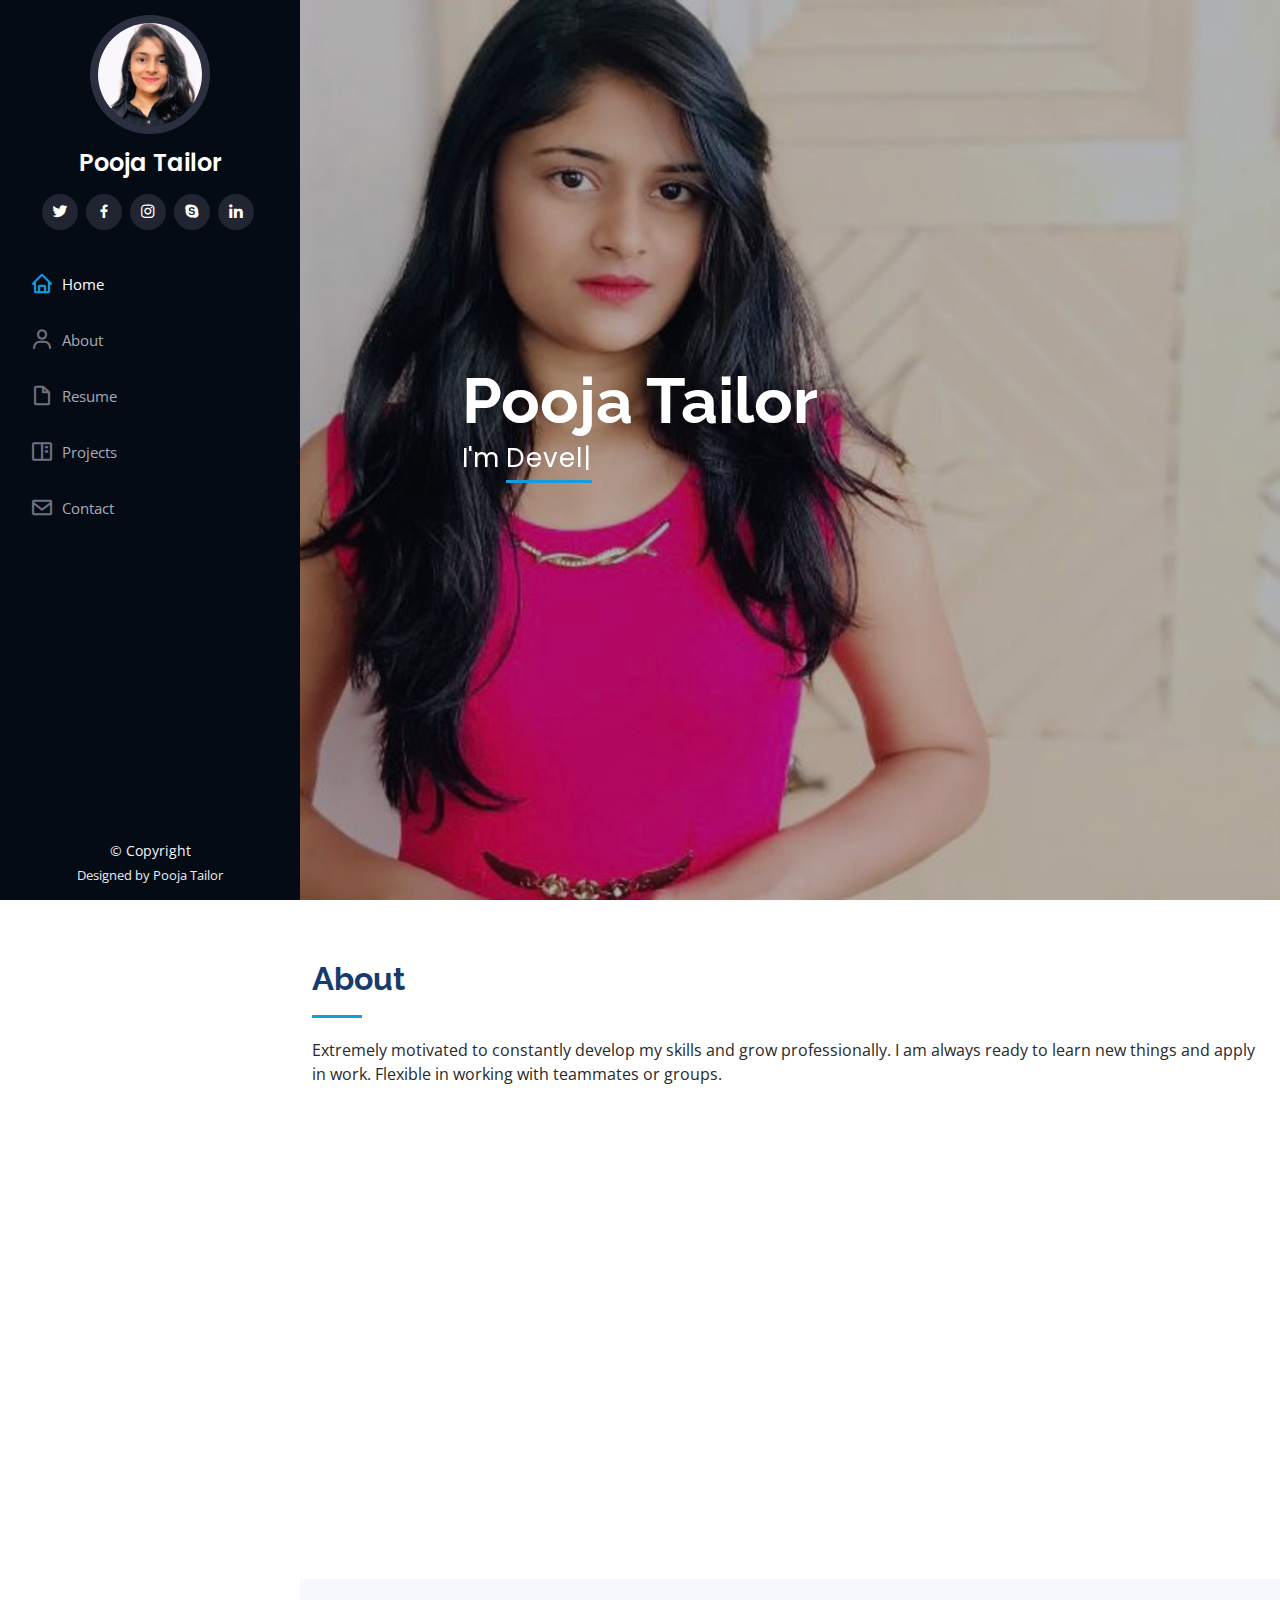
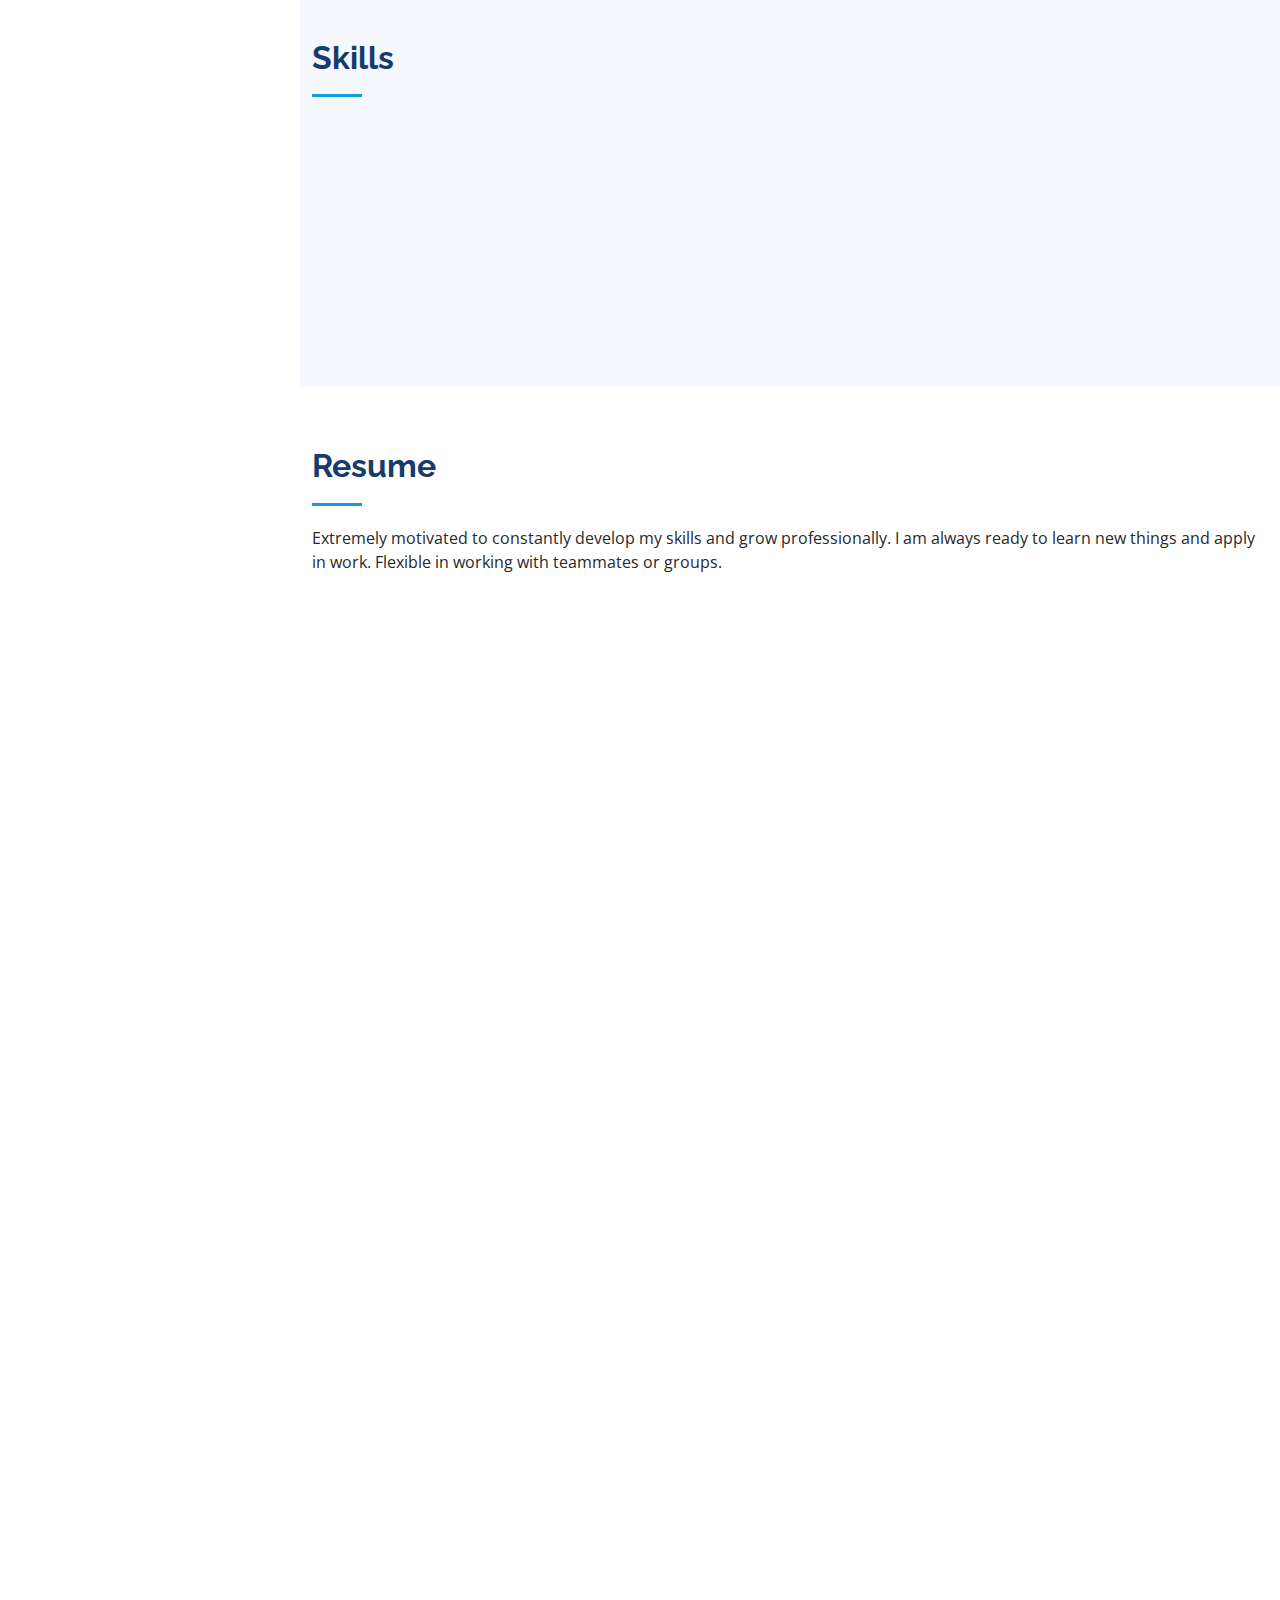
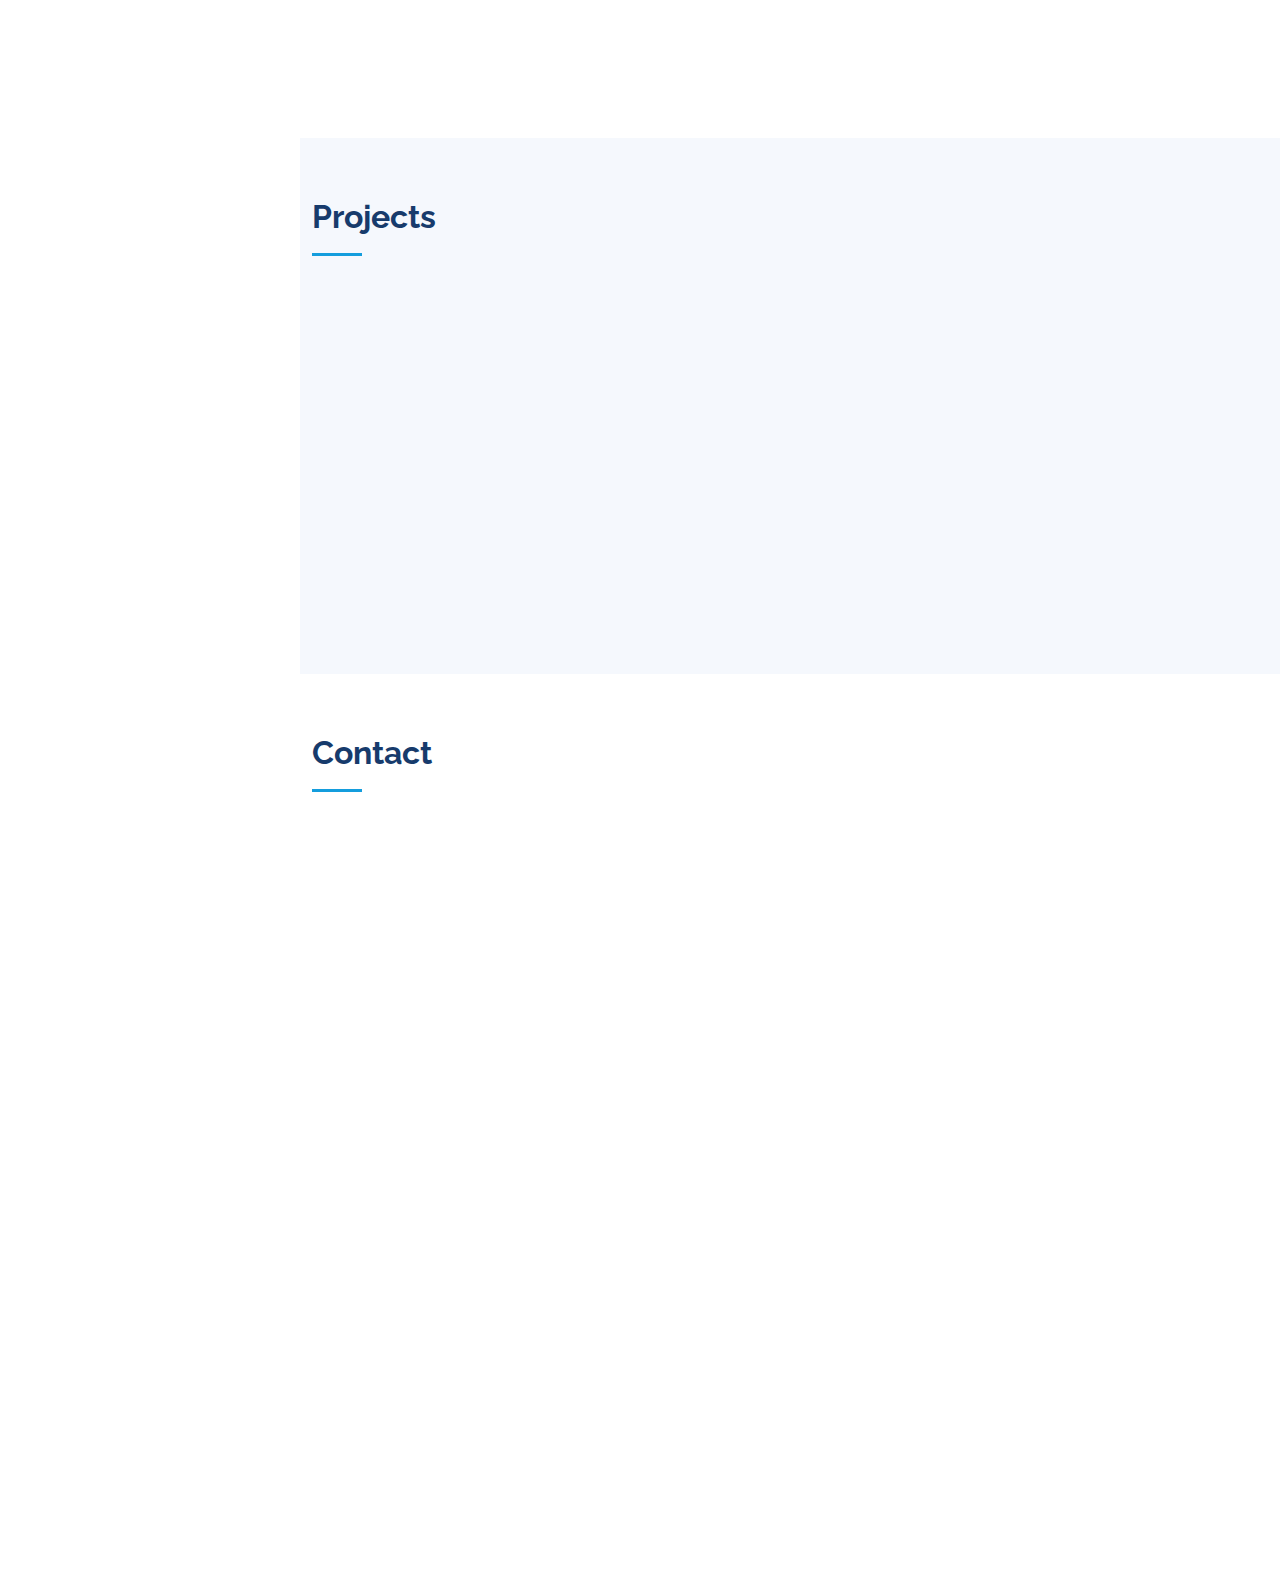
==== index.html @ 12af6002 "portfolio" ====
<!DOCTYPE html>
<html lang="en">

<head>
  <meta charset="utf-8">
  <meta content="width=device-width, initial-scale=1.0" name="viewport">

  <title>Pooja Tailor</title>
  <meta content="" name="description">
  <meta content="" name="keywords">

  <!-- Favicons -->
  
  <link href="assets/img/apple-touch-icon.png" rel="apple-touch-icon">

  <!-- Google Fonts -->
  <link href="https://fonts.googleapis.com/css?family=Open+Sans:300,300i,400,400i,600,600i,700,700i|Raleway:300,300i,400,400i,500,500i,600,600i,700,700i|Poppins:300,300i,400,400i,500,500i,600,600i,700,700i" rel="stylesheet">

  <!-- Vendor CSS Files -->
  <link href="assets/vendor/aos/aos.css" rel="stylesheet">
  <link href="assets/vendor/bootstrap/css/bootstrap.min.css" rel="stylesheet">
  <link href="assets/vendor/bootstrap-icons/bootstrap-icons.css" rel="stylesheet">
  <link href="assets/vendor/boxicons/css/boxicons.min.css" rel="stylesheet">
  <link href="assets/vendor/glightbox/css/glightbox.min.css" rel="stylesheet">
  <link href="assets/vendor/swiper/swiper-bundle.min.css" rel="stylesheet">

  <!-- Template Main CSS File -->
  <link href="assets/css/style.css" rel="stylesheet">

  <!-- =======================================================
  * Template Name: iPortfolio - v3.3.0
  * Template URL: https://bootstrapmade.com/iportfolio-bootstrap-portfolio-websites-template/
  * Author: BootstrapMade.com
  * License: https://bootstrapmade.com/license/
  ======================================================== -->
</head>

<body>

  <!-- ======= Mobile nav toggle button ======= -->
  <i class="bi bi-list mobile-nav-toggle d-xl-none"></i>

  <!-- ======= Header ======= -->
  <header id="header">
    <div class="d-flex flex-column">

      <div class="profile">
        <img src="assets/img/abc.jpeg" alt="" class="img-fluid rounded-circle" height="200">
        <h1 class="text-light"><a href="index.html">Pooja Tailor</a></h1>
        <div class="social-links mt-3 text-center">
          <a href="#" class="twitter"><i class="bx bxl-twitter"></i></a>
          <a href="#" class="facebook"><i class="bx bxl-facebook"></i></a>
          <a href="#" class="instagram"><i class="bx bxl-instagram"></i></a>
          <a href="#" class="google-plus"><i class="bx bxl-skype"></i></a>
          <a href="#" class="linkedin"><i class="bx bxl-linkedin"></i></a>
        </div>
      </div>

      <nav id="navbar" class="nav-menu navbar">
        <ul>
          <li><a href="#hero" class="nav-link scrollto active"><i class="bx bx-home"></i> <span>Home</span></a></li>
          <li><a href="#about" class="nav-link scrollto"><i class="bx bx-user"></i> <span>About</span></a></li>
          <li><a href="#resume" class="nav-link scrollto"><i class="bx bx-file-blank"></i> <span>Resume</span></a></li>
          <li><a href="#portfolio" class="nav-link scrollto"><i class="bx bx-book-content"></i> <span>Projects</span></a></li>
         
          <li><a href="#contact" class="nav-link scrollto"><i class="bx bx-envelope"></i> <span>Contact</span></a></li>
        </ul>
      </nav><!-- .nav-menu -->
    </div>
  </header><!-- End Header -->

  <!-- ======= Hero Section ======= -->
  <section id="hero" class="d-flex flex-column justify-content-center align-items-center">
    <div class="hero-container" data-aos="fade-in">
      <h1>Pooja Tailor</h1>
      <p>I'm <span class="typed" data-typed-items="Developer,Photographer,Dancer"></span></p>
    </div>
  </section><!-- End Hero -->

  <main id="main">

    <!-- ======= About Section ======= -->
    <section id="about" class="about">
      <div class="container">

        <div class="section-title">
          <h2>About</h2>
          <p>Extremely motivated to
            constantly develop my skills and
            grow professionally. I am always
            ready to learn new things and
            apply in work. Flexible in working
            with teammates or groups.</p>
        </div>

        <div class="row">
          <div class="col-lg-4" data-aos="fade-right">
            <img src="assets/img/xyz.jpeg" class="img-fluid" alt="">
          </div>
          <div class="col-lg-8 pt-4 pt-lg-0 content" data-aos="fade-left">
            <h3>Web Designer &amp; Web Developer.</h3>
            
            <div class="row">
              <div class="col-lg-6">
                <ul>
                  <li><i class="bi bi-chevron-right"></i> <strong>Birthday:</strong> <span>25 May 1999</span></li>
                  <li><i class="bi bi-chevron-right"></i> <strong>Website:</strong> <span>www.example.com</span></li>
                  <li><i class="bi bi-chevron-right"></i> <strong>Phone:</strong> <span>+91 82000 67175</span></li>
                  <li><i class="bi bi-chevron-right"></i> <strong>City:</strong> <span>Navsari, Gujarat</span></li>
                </ul>
              </div>
              <div class="col-lg-6">
                <ul>
                  <li><i class="bi bi-chevron-right"></i> <strong>Age:</strong> <span>23</span></li>
                  <li><i class="bi bi-chevron-right"></i> <strong>Degree:</strong> <span>Master Of Computer Application</span></li>
                  <li><i class="bi bi-chevron-right"></i> <strong>Email:</strong> <span>poojatailor25051999@gmail.com</span></li>
                  <li><i class="bi bi-chevron-right"></i> <strong>Freelance:</strong> <span>Available</span></li>
                </ul>
              </div>
            </div>
            <!-- <p>
              Officiis eligendi itaque labore et dolorum mollitia officiis optio vero. Quisquam sunt adipisci omnis et ut. Nulla accusantium dolor incidunt officia tempore. Et eius omnis.
              Cupiditate ut dicta maxime officiis quidem quia. Sed et consectetur qui quia repellendus itaque neque. Aliquid amet quidem ut quaerat cupiditate. Ab et eum qui repellendus omnis culpa magni laudantium dolores.
            </p> -->
          </div>
        </div>

      </div>
    </section><!-- End About Section -->

    

    <!-- ======= Skills Section ======= -->
    <section id="skills" class="skills section-bg">
      <div class="container">

        <div class="section-title">
          <h2>Skills</h2>
          <!-- <p>Magnam dolores commodi suscipit. Necessitatibus eius consequatur ex aliquid fuga eum quidem. Sit sint consectetur velit. Quisquam quos quisquam cupiditate. Et nemo qui impedit suscipit alias ea. Quia fugiat sit in iste officiis commodi quidem hic quas.</p> -->
        </div>

        <div class="row skills-content">

          <div class="col-lg-6" data-aos="fade-up">

            <div class="progress">
              <span class="skill">HTML & CSS<i class="val">95%</i></span>
              <div class="progress-bar-wrap">
                <div class="progress-bar" role="progressbar" aria-valuenow="95" aria-valuemin="0" aria-valuemax="100"></div>
              </div>
            </div>

            <div class="progress">
              <span class="skill">Photoshop <i class="val">80%</i></span>
              <div class="progress-bar-wrap">
                <div class="progress-bar" role="progressbar" aria-valuenow="80" aria-valuemin="0" aria-valuemax="100"></div>
              </div>
            </div>

            <div class="progress">
              <span class="skill">Canva <i class="val">85%</i></span>
              <div class="progress-bar-wrap">
                <div class="progress-bar" role="progressbar" aria-valuenow="85" aria-valuemin="0" aria-valuemax="100"></div>
              </div>
            </div>

          </div>

          <div class="col-lg-6" data-aos="fade-up" data-aos-delay="100">

            <div class="progress">
              <span class="skill">PHP <i class="val">90%</i></span>
              <div class="progress-bar-wrap">
                <div class="progress-bar" role="progressbar" aria-valuenow="90" aria-valuemin="0" aria-valuemax="100"></div>
              </div>
            </div>

            <div class="progress">
              <span class="skill">Android <i class="val">60%</i></span>
              <div class="progress-bar-wrap">
                <div class="progress-bar" role="progressbar" aria-valuenow="60" aria-valuemin="0" aria-valuemax="100"></div>
              </div>
            </div>

            <div class="progress">
              <span class="skill">.Net <i class="val">55%</i></span>
              <div class="progress-bar-wrap">
                <div class="progress-bar" role="progressbar" aria-valuenow="55" aria-valuemin="0" aria-valuemax="100"></div>
              </div>
            </div>

          </div>

        </div>

      </div>
    </section><!-- End Skills Section -->

    <!-- ======= Resume Section ======= -->
    <section id="resume" class="resume">
      <div class="container">

        <div class="section-title">
          <h2>Resume</h2>
          <p>Extremely motivated to
            constantly develop my skills and
            grow professionally. I am always
            ready to learn new things and
            apply in work. Flexible in working
            with teammates or groups.</p>
        </div>

        <div class="row">
          <div class="col-lg-6" data-aos="fade-up">
            <h3 class="resume-title">Sumary</h3>
            <div class="resume-item pb-0">
              <h4>Pooja Tailor</h4>
              <p><em>Innovative and deadline-driven Project Devloper / Project Manager with experience of 2 projects that include designing and developing wesites/webapplications</em></p>
              <ul>
                <li>Navsari, Gujarat</li>
                <li>+91 82000 67175</li>
                <li>poojatailor25051999@gmail.com</li>
              </ul>
            </div>

            <h3 class="resume-title">Education</h3>
            <div class="resume-item">
              <h4>MASTER OF COMPUTER APPLICATION</h4>
              <h5>2020 - present</h5>
              <p><em>Parul University, Vadodara, Gujarat</em></p>
              <p>Working on <b>Smart Artifical Intelligence</b> project developing using Python and ML</p>
              <p>Doing research on <b>Network of Traffic Management in Cloud Computing</b></p>
              <p>CGPA : 9.12 / 10.00 (1st Year)</p>

            </div>
            <div class="resume-item">
              <h4>BACHELOR OF COMPUTER APPLICATION</h4>
              <h5>2016 - 2019</h5>
              <p><em>Veer Narmad South Gujarat University</em></p>
              <p>Quia nobis sequi est occaecati aut. Repudiandae et iusto quae reiciendis et quis Eius vel ratione eius unde vitae rerum voluptates asperiores voluptatem Earum molestiae consequatur neque etlon sader mart dila</p>
              <p>CGPA : 7.12 / 10.00</p>
            </div>
            <div class="resume-item">
              <h4>HSC</h4>
              <h5>2015-2016</h5>
              <p><em>Navsari High School</em></p>
              <!-- <p>Quia nobis sequi est occaecati aut. Repudiandae et iusto quae reiciendis et quis Eius vel ratione eius unde vitae rerum voluptates asperiores voluptatem Earum molestiae consequatur neque etlon sader mart dila</p> -->
              <p>Percentage : 72%</p>
            </div>
          </div>
          <!-- <div class="col-lg-6" data-aos="fade-up" data-aos-delay="100">
            <h3 class="resume-title">Professional Experience</h3>
            <div class="resume-item">
              <h4>Senior graphic design specialist</h4>
              <h5>2019 - Present</h5>
              <p><em>Experion, New York, NY </em></p>
              <ul>
                <li>Lead in the design, development, and implementation of the graphic, layout, and production communication materials</li>
                <li>Delegate tasks to the 7 members of the design team and provide counsel on all aspects of the project. </li>
                <li>Supervise the assessment of all graphic materials in order to ensure quality and accuracy of the design</li>
                <li>Oversee the efficient use of production project budgets ranging from $2,000 - $25,000</li>
              </ul>
            </div>
            <div class="resume-item">
              <h4>Graphic design specialist</h4>
              <h5>2017 - 2018</h5>
              <p><em>Stepping Stone Advertising, New York, NY</em></p>
              <ul>
                <li>Developed numerous marketing programs (logos, brochures,infographics, presentations, and advertisements).</li>
                <li>Managed up to 5 projects or tasks at a given time while under pressure</li>
                <li>Recommended and consulted with clients on the most appropriate graphic design</li>
                <li>Created 4+ design presentations and proposals a month for clients and account managers</li>
              </ul>
            </div>
          </div>
        </div> -->

      </div>
    </section><!-- End Resume Section -->

    <!-- ======= Portfolio Section ======= -->
    <section id="portfolio" class="portfolio section-bg">
      <div class="container">

        <div class="section-title">
          <h2>Projects</h2>
          <p></p>
        </div>

        <div class="row" data-aos="fade-up">
          <div class="col-lg-12 d-flex justify-content-center">
            <ul id="portfolio-flters">
              <li data-filter="*" class="filter-active">All</li>
              <li data-filter=".filter-card">Web-Design</li>
              <li data-filter=".filter-web">Web</li>
            </ul>
          </div>
        </div>

        <div class="row portfolio-container" data-aos="fade-up" data-aos-delay="100">

          <div class="col-lg-4 col-md-6 portfolio-item filter-web">
            <div class="portfolio-wrap">
              <img src="assets/img/marraige.jpg"  class="img-fluid" alt="">
              <div class="portfolio-links">
                <a href="assets/img/marraige.jpg" data-gallery="portfolioGallery" class="portfolio-lightbox" title="Online Wedding Planning"><i class="bx bx-plus"></i></a>
                <a href="portfolio-details-owp.html" title="More Details"><i class="bx bx-link"></i></a>
              </div>
            </div>
          </div>

          <div class="col-lg-4 col-md-6 portfolio-item filter-web">
            <div class="portfolio-wrap">
              <img src="assets/img/gym.jpg" class="img-fluid" alt="">
              <div class="portfolio-links">
                <a href="assets/img/gym.jpg" data-gallery="portfolioGallery" class="portfolio-lightbox" title="Online Gym Services"><i class="bx bx-plus"></i></a>
                <a href="portfolio-details-ogs.html" title="More Details"><i class="bx bx-link"></i></a>
              </div>
            </div>
          </div>

          <div class="col-lg-4 col-md-6 portfolio-item filter-card">
            <div class="portfolio-wrap">
              <img src="assets/img/christmas.jpg" class="img-fluid" alt="">
              <div class="portfolio-links">
                <a href="assets/img/christmas.jpg" data-gallery="portfolioGallery" class="portfolio-lightbox" title="Christmas Gift Shop"><i class="bx bx-plus"></i></a>
                <a href="portfolio-details-cg.html" title="More Details"><i class="bx bx-link"></i></a>
              </div>
            </div>
          </div>

          

        </div>

      </div>
    </section><!-- End Portfolio Section -->


    <!-- ======= Contact Section ======= -->
    <section id="contact" class="contact">
      <div class="container">

        <div class="section-title">
          <h2>Contact</h2>
          <!-- <p>Magnam dolores commodi suscipit. Necessitatibus eius consequatur ex aliquid fuga eum quidem. Sit sint consectetur velit. Quisquam quos quisquam cupiditate. Et nemo qui impedit suscipit alias ea. Quia fugiat sit in iste officiis commodi quidem hic quas.</p> -->
        </div>

        <div class="row" data-aos="fade-in">

          <div class="col-lg-5 d-flex align-items-stretch">
            <div class="info">
              <div class="address">
                <i class="bi bi-geo-alt"></i>
                <h4>Location:</h4>
                <p>Navsari,Gujarat</p>
              </div>

              <div class="email">
                <i class="bi bi-envelope"></i>
                <h4>Email:</h4>
                <p>poojatailor25051999@gmail.com</p>
              </div>

              <div class="phone">
                <i class="bi bi-phone"></i>
                <h4>Call:</h4>
                <p>+91 82000 67175</p>
              </div>
              <div class="mapouter"><div class="gmap_canvas"><iframe class="gmap_iframe" width="100%" frameborder="0" scrolling="no" marginheight="0" marginwidth="0" src="https://maps.google.com/maps?width=290&amp;height=290&amp;hl=en&amp;q=Navsari&amp;t=k&amp;z=13&amp;ie=UTF8&amp;iwloc=B&amp;output=embed"></iframe><a href="https://www.fridaynightfunkin.net/">FNF Download</a></div><style>.mapouter{position:relative;text-align:right;width:100%;height:290px;}.gmap_canvas {overflow:hidden;background:none!important;width:100%;height:290px;}.gmap_iframe {height:290px!important;}</style></div>
              <!-- <iframe src="https://www.google.com/maps/embed?pb=!1m14!1m8!1m3!1d12097.433213460943!2d-74.0062269!3d40.7101282!3m2!1i1024!2i768!4f13.1!3m3!1m2!1s0x0%3A0xb89d1fe6bc499443!2sDowntown+Conference+Center!5e0!3m2!1smk!2sbg!4v1539943755621" frameborder="0" style="border:0; width: 100%; height: 290px;" allowfullscreen></iframe> -->
            </div>

          </div>

          <div class="col-lg-7 mt-5 mt-lg-0 d-flex align-items-stretch">
            <form action="forms/contact.php" method="post" role="form" class="php-email-form">
              <div class="row">
                <div class="form-group col-md-6">
                  <label for="name">Your Name</label>
                  <input type="text" disabled name="name" class="form-control" id="name" required>
                </div>
                <div class="form-group col-md-6">
                  <label for="name">Your Email</label>
                  <input type="email" disabled class="form-control" name="email" id="email" required>
                </div>
              </div>
              <div class="form-group">
                <label for="name">Subject</label>
                <input type="text" disabled class="form-control" name="subject" id="subject" required>
              </div>
              <div class="form-group">
                <label for="name">Message</label>
                <textarea class="form-control" disabled name="message" rows="10" required></textarea>
              </div>
              <div class="my-3">
                <div class="loading">Loading</div>
                <div class="error-message"></div>
                <div class="sent-message">Your message has been sent. Thank you!</div>
              </div>
              <div class="text-center"><button  disabled type="submit">Send Message</button></div>
            </form>
          </div>

        </div>

      </div>
    </section><!-- End Contact Section -->

  </main><!-- End #main -->

  <!-- ======= Footer ======= -->
  <footer id="footer">
    <div class="container">
      <div class="copyright">
        &copy; Copyright <strong><span></span></strong>
      </div>
      <div class="credits">
        <!-- All the links in the footer should remain intact. -->
        <!-- You can delete the links only if you purchased the pro version. -->
        <!-- Licensing information: https://bootstrapmade.com/license/ -->
        <!-- Purchase the pro version with working PHP/AJAX contact form: https://bootstrapmade.com/iportfolio-bootstrap-portfolio-websites-template/ -->
        Designed by Pooja Tailor
      </div>
    </div>
  </footer><!-- End  Footer -->

  <a href="#" class="back-to-top d-flex align-items-center justify-content-center"><i class="bi bi-arrow-up-short"></i></a>

  <!-- Vendor JS Files -->
  <script src="assets/vendor/aos/aos.js"></script>
  <script src="assets/vendor/bootstrap/js/bootstrap.bundle.min.js"></script>
  <script src="assets/vendor/glightbox/js/glightbox.min.js"></script>
  <script src="assets/vendor/isotope-layout/isotope.pkgd.min.js"></script>
  <script src="assets/vendor/php-email-form/validate.js"></script>
  <script src="assets/vendor/purecounter/purecounter.js"></script>
  <script src="assets/vendor/swiper/swiper-bundle.min.js"></script>
  <script src="assets/vendor/typed.js/typed.min.js"></script>
  <script src="assets/vendor/waypoints/noframework.waypoints.js"></script>

  <!-- Template Main JS File -->
  <script src="assets/js/main.js"></script>

</body>

</html>
---- assets/css/style.css ----
/**
* Template Name: iPortfolio - v3.3.0
* Template URL: https://bootstrapmade.com/iportfolio-bootstrap-portfolio-websites-template/
* Author: BootstrapMade.com
* License: https://bootstrapmade.com/license/
*/

/*--------------------------------------------------------------
# General
--------------------------------------------------------------*/
body {
  font-family: "Open Sans", sans-serif;
  color: #272829;
}

a {
  color: #149ddd;
  text-decoration: none;
}

a:hover {
  color: #37b3ed;
  text-decoration: none;
}

h1, h2, h3, h4, h5, h6 {
  font-family: "Raleway", sans-serif;
}

/*--------------------------------------------------------------
# Back to top button
--------------------------------------------------------------*/
.back-to-top {
  position: fixed;
  visibility: hidden;
  opacity: 0;
  right: 15px;
  bottom: 15px;
  z-index: 996;
  background: #149ddd;
  width: 40px;
  height: 40px;
  border-radius: 50px;
  transition: all 0.4s;
}

.back-to-top i {
  font-size: 28px;
  color: #fff;
  line-height: 0;
}

.back-to-top:hover {
  background: #2eafec;
  color: #fff;
}

.back-to-top.active {
  visibility: visible;
  opacity: 1;
}

/*--------------------------------------------------------------
# Header
--------------------------------------------------------------*/
#header {
  position: fixed;
  top: 0;
  left: 0;
  bottom: 0;
  width: 300px;
  transition: all ease-in-out 0.5s;
  z-index: 9997;
  transition: all 0.5s;
  padding: 0 15px;
  background: #040b14;
  overflow-y: auto;
}

#header .profile img {
  margin: 15px auto;
  display: block;
  width: 120px;
  border: 8px solid #2c2f3f;
}

#header .profile h1 {
  font-size: 24px;
  margin: 0;
  padding: 0;
  font-weight: 600;
  -moz-text-align-last: center;
  text-align-last: center;
  font-family: "Poppins", sans-serif;
}

#header .profile h1 a, #header .profile h1 a:hover {
  color: #fff;
  text-decoration: none;
}

#header .profile .social-links a {
  font-size: 18px;
  display: inline-block;
  background: #212431;
  color: #fff;
  line-height: 1;
  padding: 8px 0;
  margin-right: 4px;
  border-radius: 50%;
  text-align: center;
  width: 36px;
  height: 36px;
  transition: 0.3s;
}

#header .profile .social-links a:hover {
  background: #149ddd;
  color: #fff;
  text-decoration: none;
}

#main {
  margin-left: 300px;
}

@media (max-width: 1199px) {
  #header {
    left: -300px;
  }
  #main {
    margin-left: 0;
  }
}

/*--------------------------------------------------------------
# Navigation Menu
--------------------------------------------------------------*/
/* Desktop Navigation */
.nav-menu {
  padding: 30px 0 0 0;
}

.nav-menu * {
  margin: 0;
  padding: 0;
  list-style: none;
}

.nav-menu > ul > li {
  position: relative;
  white-space: nowrap;
}

.nav-menu a, .nav-menu a:focus {
  display: flex;
  align-items: center;
  color: #a8a9b4;
  padding: 12px 15px;
  margin-bottom: 8px;
  transition: 0.3s;
  font-size: 15px;
}

.nav-menu a i, .nav-menu a:focus i {
  font-size: 24px;
  padding-right: 8px;
  color: #6f7180;
}

.nav-menu a:hover, .nav-menu .active, .nav-menu .active:focus, .nav-menu li:hover > a {
  text-decoration: none;
  color: #fff;
}

.nav-menu a:hover i, .nav-menu .active i, .nav-menu .active:focus i, .nav-menu li:hover > a i {
  color: #149ddd;
}

/* Mobile Navigation */
.mobile-nav-toggle {
  position: fixed;
  right: 15px;
  top: 15px;
  z-index: 9998;
  border: 0;
  font-size: 24px;
  transition: all 0.4s;
  outline: none !important;
  background-color: #149ddd;
  color: #fff;
  width: 40px;
  height: 40px;
  display: inline-flex;
  align-items: center;
  justify-content: center;
  line-height: 0;
  border-radius: 50px;
  cursor: pointer;
}

.mobile-nav-active {
  overflow: hidden;
}

.mobile-nav-active #header {
  left: 0;
}

/*--------------------------------------------------------------
# Hero Section
--------------------------------------------------------------*/
#hero {
  width: 100%;
  height: 100vh;
  background: url("../img/back.jpg") top center;
  background-size: cover;
}

#hero:before {
  content: "";
  background: rgba(5, 13, 24, 0.3);
  position: absolute;
  bottom: 0;
  top: 0;
  left: 0;
  right: 0;
  z-index: 1;
}

#hero .hero-container {
  position: relative;
  z-index: 2;
  min-width: 300px;
}

#hero h1 {
  margin: 0 0 10px 0;
  font-size: 64px;
  font-weight: 700;
  line-height: 56px;
  color: #fff;
}

#hero p {
  color: #fff;
  margin-bottom: 50px;
  font-size: 26px;
  font-family: "Poppins", sans-serif;
}

#hero p span {
  color: #fff;
  padding-bottom: 4px;
  letter-spacing: 1px;
  border-bottom: 3px solid #149ddd;
}

@media (min-width: 1024px) {
  #hero {
    background-attachment: fixed;
  }
}

@media (max-width: 768px) {
  #hero h1 {
    font-size: 28px;
    line-height: 36px;
  }
  #hero h2 {
    font-size: 18px;
    line-height: 24px;
    margin-bottom: 30px;
  }
}

/*--------------------------------------------------------------
# Sections General
--------------------------------------------------------------*/
section {
  padding: 60px 0;
  overflow: hidden;
}

.section-bg {
  background: #f5f8fd;
}

.section-title {
  padding-bottom: 30px;
}

.section-title h2 {
  font-size: 32px;
  font-weight: bold;
  margin-bottom: 20px;
  padding-bottom: 20px;
  position: relative;
  color: #173b6c;
}

.section-title h2::after {
  content: '';
  position: absolute;
  display: block;
  width: 50px;
  height: 3px;
  background: #149ddd;
  bottom: 0;
  left: 0;
}

.section-title p {
  margin-bottom: 0;
}

/*--------------------------------------------------------------
# About
--------------------------------------------------------------*/
.about .content h3 {
  font-weight: 700;
  font-size: 26px;
  color: #173b6c;
}

.about .content ul {
  list-style: none;
  padding: 0;
}

.about .content ul li {
  margin-bottom: 20px;
  display: flex;
  align-items: center;
}

.about .content ul strong {
  margin-right: 10px;
}

.about .content ul i {
  font-size: 16px;
  margin-right: 5px;
  color: #149ddd;
  line-height: 0;
}

.about .content p:last-child {
  margin-bottom: 0;
}

/*--------------------------------------------------------------
# Facts
--------------------------------------------------------------*/
.facts {
  padding-bottom: 30px;
}

.facts .count-box {
  padding: 30px;
  width: 100%;
}

.facts .count-box i {
  display: block;
  font-size: 44px;
  color: #149ddd;
  float: left;
  line-height: 0;
}

.facts .count-box span {
  font-size: 48px;
  line-height: 40px;
  display: block;
  font-weight: 700;
  color: #050d18;
  margin-left: 60px;
}

.facts .count-box p {
  padding: 15px 0 0 0;
  margin: 0 0 0 60px;
  font-family: "Raleway", sans-serif;
  font-size: 14px;
  color: #122f57;
}

.facts .count-box a {
  font-weight: 600;
  display: block;
  margin-top: 20px;
  color: #122f57;
  font-size: 15px;
  font-family: "Poppins", sans-serif;
  transition: ease-in-out 0.3s;
}

.facts .count-box a:hover {
  color: #1f5297;
}

/*--------------------------------------------------------------
# Akills
--------------------------------------------------------------*/
.skills .progress {
  height: 60px;
  display: block;
  background: none;
  border-radius: 0;
}

.skills .progress .skill {
  padding: 0;
  margin: 0 0 6px 0;
  text-transform: uppercase;
  display: block;
  font-weight: 600;
  font-family: "Poppins", sans-serif;
  color: #050d18;
}

.skills .progress .skill .val {
  float: right;
  font-style: normal;
}

.skills .progress-bar-wrap {
  background: #dce8f8;
  height: 10px;
}

.skills .progress-bar {
  width: 1px;
  height: 10px;
  transition: .9s;
  background-color: #149ddd;
}

/*--------------------------------------------------------------
# Resume
--------------------------------------------------------------*/
.resume .resume-title {
  font-size: 26px;
  font-weight: 700;
  margin-top: 20px;
  margin-bottom: 20px;
  color: #050d18;
}

.resume .resume-item {
  padding: 0 0 20px 20px;
  margin-top: -2px;
  border-left: 2px solid #1f5297;
  position: relative;
}

.resume .resume-item h4 {
  line-height: 18px;
  font-size: 18px;
  font-weight: 600;
  text-transform: uppercase;
  font-family: "Poppins", sans-serif;
  color: #050d18;
  margin-bottom: 10px;
}

.resume .resume-item h5 {
  font-size: 16px;
  background: #e4edf9;
  padding: 5px 15px;
  display: inline-block;
  font-weight: 600;
  margin-bottom: 10px;
}

.resume .resume-item ul {
  padding-left: 20px;
}

.resume .resume-item ul li {
  padding-bottom: 10px;
}

.resume .resume-item:last-child {
  padding-bottom: 0;
}

.resume .resume-item::before {
  content: "";
  position: absolute;
  width: 16px;
  height: 16px;
  border-radius: 50px;
  left: -9px;
  top: 0;
  background: #fff;
  border: 2px solid #1f5297;
}

/*--------------------------------------------------------------
# Portfolio
--------------------------------------------------------------*/
.portfolio .portfolio-item {
  margin-bottom: 30px;
}

.portfolio #portfolio-flters {
  padding: 0;
  margin: 0 auto 35px auto;
  list-style: none;
  text-align: center;
  background: #fff;
  border-radius: 50px;
  padding: 2px 15px;
}

.portfolio #portfolio-flters li {
  cursor: pointer;
  display: inline-block;
  padding: 10px 15px 8px 15px;
  font-size: 14px;
  font-weight: 600;
  line-height: 1;
  text-transform: uppercase;
  color: #272829;
  margin-bottom: 5px;
  transition: all 0.3s ease-in-out;
}

.portfolio #portfolio-flters li:hover, .portfolio #portfolio-flters li.filter-active {
  color: #149ddd;
}

.portfolio #portfolio-flters li:last-child {
  margin-right: 0;
}

.portfolio .portfolio-wrap {
  transition: 0.3s;
  position: relative;
  overflow: hidden;
  z-index: 1;
}

.portfolio .portfolio-wrap::before {
  content: "";
  background: rgba(255, 255, 255, 0.5);
  position: absolute;
  left: 0;
  right: 0;
  top: 0;
  bottom: 0;
  transition: all ease-in-out 0.3s;
  z-index: 2;
  opacity: 0;
}

.portfolio .portfolio-wrap .portfolio-links {
  opacity: 1;
  left: 0;
  right: 0;
  bottom: -60px;
  z-index: 3;
  position: absolute;
  transition: all ease-in-out 0.3s;
  display: flex;
  justify-content: center;
}

.portfolio .portfolio-wrap .portfolio-links a {
  color: #fff;
  font-size: 28px;
  text-align: center;
  background: rgba(20, 157, 221, 0.75);
  transition: 0.3s;
  width: 50%;
}

.portfolio .portfolio-wrap .portfolio-links a:hover {
  background: rgba(20, 157, 221, 0.95);
}

.portfolio .portfolio-wrap .portfolio-links a + a {
  border-left: 1px solid #37b3ed;
}

.portfolio .portfolio-wrap:hover::before {
  top: 0;
  left: 0;
  right: 0;
  bottom: 0;
  opacity: 1;
}

.portfolio .portfolio-wrap:hover .portfolio-links {
  opacity: 1;
  bottom: 0;
}

/*--------------------------------------------------------------
# Portfolio Details
--------------------------------------------------------------*/
.portfolio-details {
  padding-top: 40px;
}

.portfolio-details .portfolio-details-slider img {
  width: 100%;
}

.portfolio-details .portfolio-details-slider .swiper-pagination {
  margin-top: 20px;
  position: relative;
}

.portfolio-details .portfolio-details-slider .swiper-pagination .swiper-pagination-bullet {
  width: 12px;
  height: 12px;
  background-color: #fff;
  opacity: 1;
  border: 1px solid #149ddd;
}

.portfolio-details .portfolio-details-slider .swiper-pagination .swiper-pagination-bullet-active {
  background-color: #149ddd;
}

.portfolio-details .portfolio-info {
  padding: 30px;
  box-shadow: 0px 0 30px rgba(5, 13, 24, 0.08);
}

.portfolio-details .portfolio-info h3 {
  font-size: 22px;
  font-weight: 700;
  margin-bottom: 20px;
  padding-bottom: 20px;
  border-bottom: 1px solid #eee;
}

.portfolio-details .portfolio-info ul {
  list-style: none;
  padding: 0;
  font-size: 15px;
}

.portfolio-details .portfolio-info ul li + li {
  margin-top: 10px;
}

.portfolio-details .portfolio-description {
  padding-top: 30px;
}

.portfolio-details .portfolio-description h2 {
  font-size: 26px;
  font-weight: 700;
  margin-bottom: 20px;
}

.portfolio-details .portfolio-description p {
  padding: 0;
}

/*--------------------------------------------------------------
# Services
--------------------------------------------------------------*/
.services .icon-box {
  margin-bottom: 20px;
}

.services .icon {
  float: left;
  display: flex;
  align-items: center;
  justify-content: center;
  width: 54px;
  height: 54px;
  background: #149ddd;
  border-radius: 50%;
  transition: 0.5s;
  border: 1px solid #149ddd;
}

.services .icon i {
  color: #fff;
  font-size: 24px;
  line-height: 0;
}

.services .icon-box:hover .icon {
  background: #fff;
}

.services .icon-box:hover .icon i {
  color: #149ddd;
}

.services .title {
  margin-left: 80px;
  font-weight: 700;
  margin-bottom: 15px;
  font-size: 18px;
}

.services .title a {
  color: #343a40;
}

.services .title a:hover {
  color: #149ddd;
}

.services .description {
  margin-left: 80px;
  line-height: 24px;
  font-size: 14px;
}

/*--------------------------------------------------------------
# Testimonials
--------------------------------------------------------------*/
.testimonials .testimonial-item {
  box-sizing: content-box;
  text-align: center;
  min-height: 320px;
}

.testimonials .testimonial-item .testimonial-img {
  width: 90px;
  border-radius: 50%;
  margin: 0 auto;
}

.testimonials .testimonial-item h3 {
  font-size: 18px;
  font-weight: bold;
  margin: 10px 0 5px 0;
  color: #111;
}

.testimonials .testimonial-item h4 {
  font-size: 14px;
  color: #999;
  margin: 0;
}

.testimonials .testimonial-item .quote-icon-left, .testimonials .testimonial-item .quote-icon-right {
  color: #c3e8fa;
  font-size: 26px;
}

.testimonials .testimonial-item .quote-icon-left {
  display: inline-block;
  left: -5px;
  position: relative;
}

.testimonials .testimonial-item .quote-icon-right {
  display: inline-block;
  right: -5px;
  position: relative;
  top: 10px;
}

.testimonials .testimonial-item p {
  font-style: italic;
  margin: 0 15px 15px 15px;
  padding: 20px;
  background: #fff;
  position: relative;
  margin-bottom: 35px;
  border-radius: 6px;
  box-shadow: 0px 2px 15px rgba(0, 0, 0, 0.1);
}

.testimonials .testimonial-item p::after {
  content: "";
  width: 0;
  height: 0;
  border-top: 20px solid #fff;
  border-right: 20px solid transparent;
  border-left: 20px solid transparent;
  position: absolute;
  bottom: -20px;
  left: calc(50% - 20px);
}

.testimonials .swiper-pagination {
  margin-top: 20px;
  position: relative;
}

.testimonials .swiper-pagination .swiper-pagination-bullet {
  width: 12px;
  height: 12px;
  background-color: #fff;
  opacity: 1;
  border: 1px solid #149ddd;
}

.testimonials .swiper-pagination .swiper-pagination-bullet-active {
  background-color: #149ddd;
}

/*--------------------------------------------------------------
# Contact
--------------------------------------------------------------*/
.contact {
  padding-bottom: 130px;
}

.contact .info {
  padding: 30px;
  background: #fff;
  width: 100%;
  box-shadow: 0 0 24px 0 rgba(0, 0, 0, 0.12);
}

.contact .info i {
  font-size: 20px;
  color: #149ddd;
  float: left;
  width: 44px;
  height: 44px;
  background: #dff3fc;
  display: flex;
  justify-content: center;
  align-items: center;
  border-radius: 50px;
  transition: all 0.3s ease-in-out;
}

.contact .info h4 {
  padding: 0 0 0 60px;
  font-size: 22px;
  font-weight: 600;
  margin-bottom: 5px;
  color: #050d18;
}

.contact .info p {
  padding: 0 0 10px 60px;
  margin-bottom: 20px;
  font-size: 14px;
  color: #173b6c;
}

.contact .info .email p {
  padding-top: 5px;
}

.contact .info .social-links {
  padding-left: 60px;
}

.contact .info .social-links a {
  font-size: 18px;
  display: inline-block;
  background: #333;
  color: #fff;
  line-height: 1;
  padding: 8px 0;
  border-radius: 50%;
  text-align: center;
  width: 36px;
  height: 36px;
  transition: 0.3s;
  margin-right: 10px;
}

.contact .info .social-links a:hover {
  background: #149ddd;
  color: #fff;
}

.contact .info .email:hover i, .contact .info .address:hover i, .contact .info .phone:hover i {
  background: #149ddd;
  color: #fff;
}

.contact .php-email-form {
  width: 100%;
  padding: 30px;
  background: #fff;
  box-shadow: 0 0 24px 0 rgba(0, 0, 0, 0.12);
}

.contact .php-email-form .form-group {
  padding-bottom: 8px;
}

.contact .php-email-form .validate {
  display: none;
  color: red;
  margin: 0 0 15px 0;
  font-weight: 400;
  font-size: 13px;
}

.contact .php-email-form .error-message {
  display: none;
  color: #fff;
  background: #ed3c0d;
  text-align: left;
  padding: 15px;
  font-weight: 600;
}

.contact .php-email-form .error-message br + br {
  margin-top: 25px;
}

.contact .php-email-form .sent-message {
  display: none;
  color: #fff;
  background: #18d26e;
  text-align: center;
  padding: 15px;
  font-weight: 600;
}

.contact .php-email-form .loading {
  display: none;
  background: #fff;
  text-align: center;
  padding: 15px;
}

.contact .php-email-form .loading:before {
  content: "";
  display: inline-block;
  border-radius: 50%;
  width: 24px;
  height: 24px;
  margin: 0 10px -6px 0;
  border: 3px solid #18d26e;
  border-top-color: #eee;
  -webkit-animation: animate-loading 1s linear infinite;
  animation: animate-loading 1s linear infinite;
}

.contact .php-email-form .form-group {
  margin-bottom: 15px;
}

.contact .php-email-form label {
  padding-bottom: 8px;
}

.contact .php-email-form input, .contact .php-email-form textarea {
  border-radius: 0;
  box-shadow: none;
  font-size: 14px;
}

.contact .php-email-form input {
  height: 44px;
}

.contact .php-email-form textarea {
  padding: 10px 15px;
}

.contact .php-email-form button[type="submit"] {
  background: #149ddd;
  border: 0;
  padding: 10px 24px;
  color: #fff;
  transition: 0.4s;
  border-radius: 4px;
}

.contact .php-email-form button[type="submit"]:hover {
  background: #37b3ed;
}

@-webkit-keyframes animate-loading {
  0% {
    transform: rotate(0deg);
  }
  100% {
    transform: rotate(360deg);
  }
}

@keyframes animate-loading {
  0% {
    transform: rotate(0deg);
  }
  100% {
    transform: rotate(360deg);
  }
}

/*--------------------------------------------------------------
# Breadcrumbs
--------------------------------------------------------------*/
.breadcrumbs {
  padding: 20px 0;
  background: #f9f9f9;
}

.breadcrumbs h2 {
  font-size: 26px;
  font-weight: 300;
}

.breadcrumbs ol {
  display: flex;
  flex-wrap: wrap;
  list-style: none;
  padding: 0;
  margin: 0;
  font-size: 15px;
}

.breadcrumbs ol li + li {
  padding-left: 10px;
}

.breadcrumbs ol li + li::before {
  display: inline-block;
  padding-right: 10px;
  color: #0e2442;
  content: "/";
}

@media (max-width: 768px) {
  .breadcrumbs .d-flex {
    display: block !important;
  }
  .breadcrumbs ol {
    display: block;
  }
  .breadcrumbs ol li {
    display: inline-block;
  }
}

/*--------------------------------------------------------------
# Footer
--------------------------------------------------------------*/
#footer {
  padding: 15px;
  color: #f4f6fd;
  font-size: 14px;
  position: fixed;
  left: 0;
  bottom: 0;
  width: 300px;
  z-index: 9999;
  background: #040b14;
}

#footer .copyright {
  text-align: center;
}

#footer .credits {
  padding-top: 5px;
  text-align: center;
  font-size: 13px;
  color: #eaebf0;
}

@media (max-width: 1199px) {
  #footer {
    position: static;
    width: auto;
    padding-right: 20px 15px;
  }
}
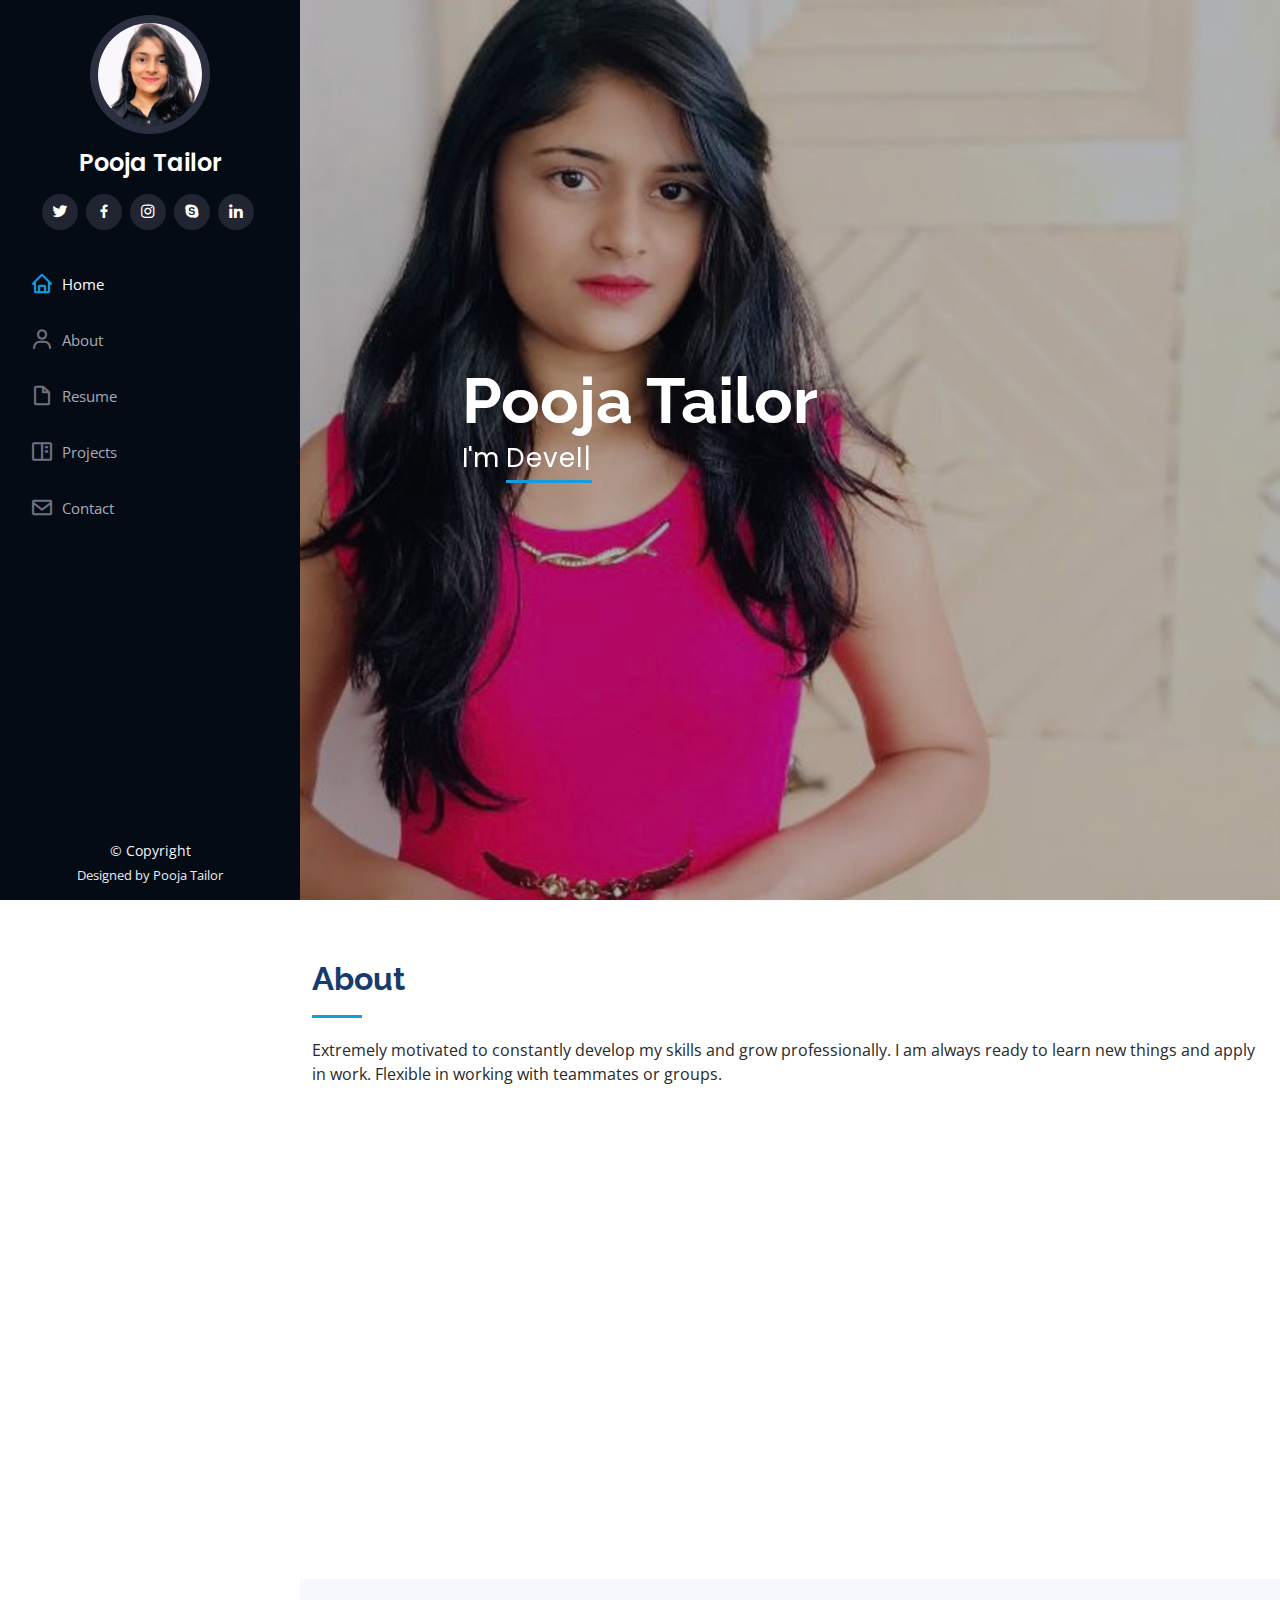
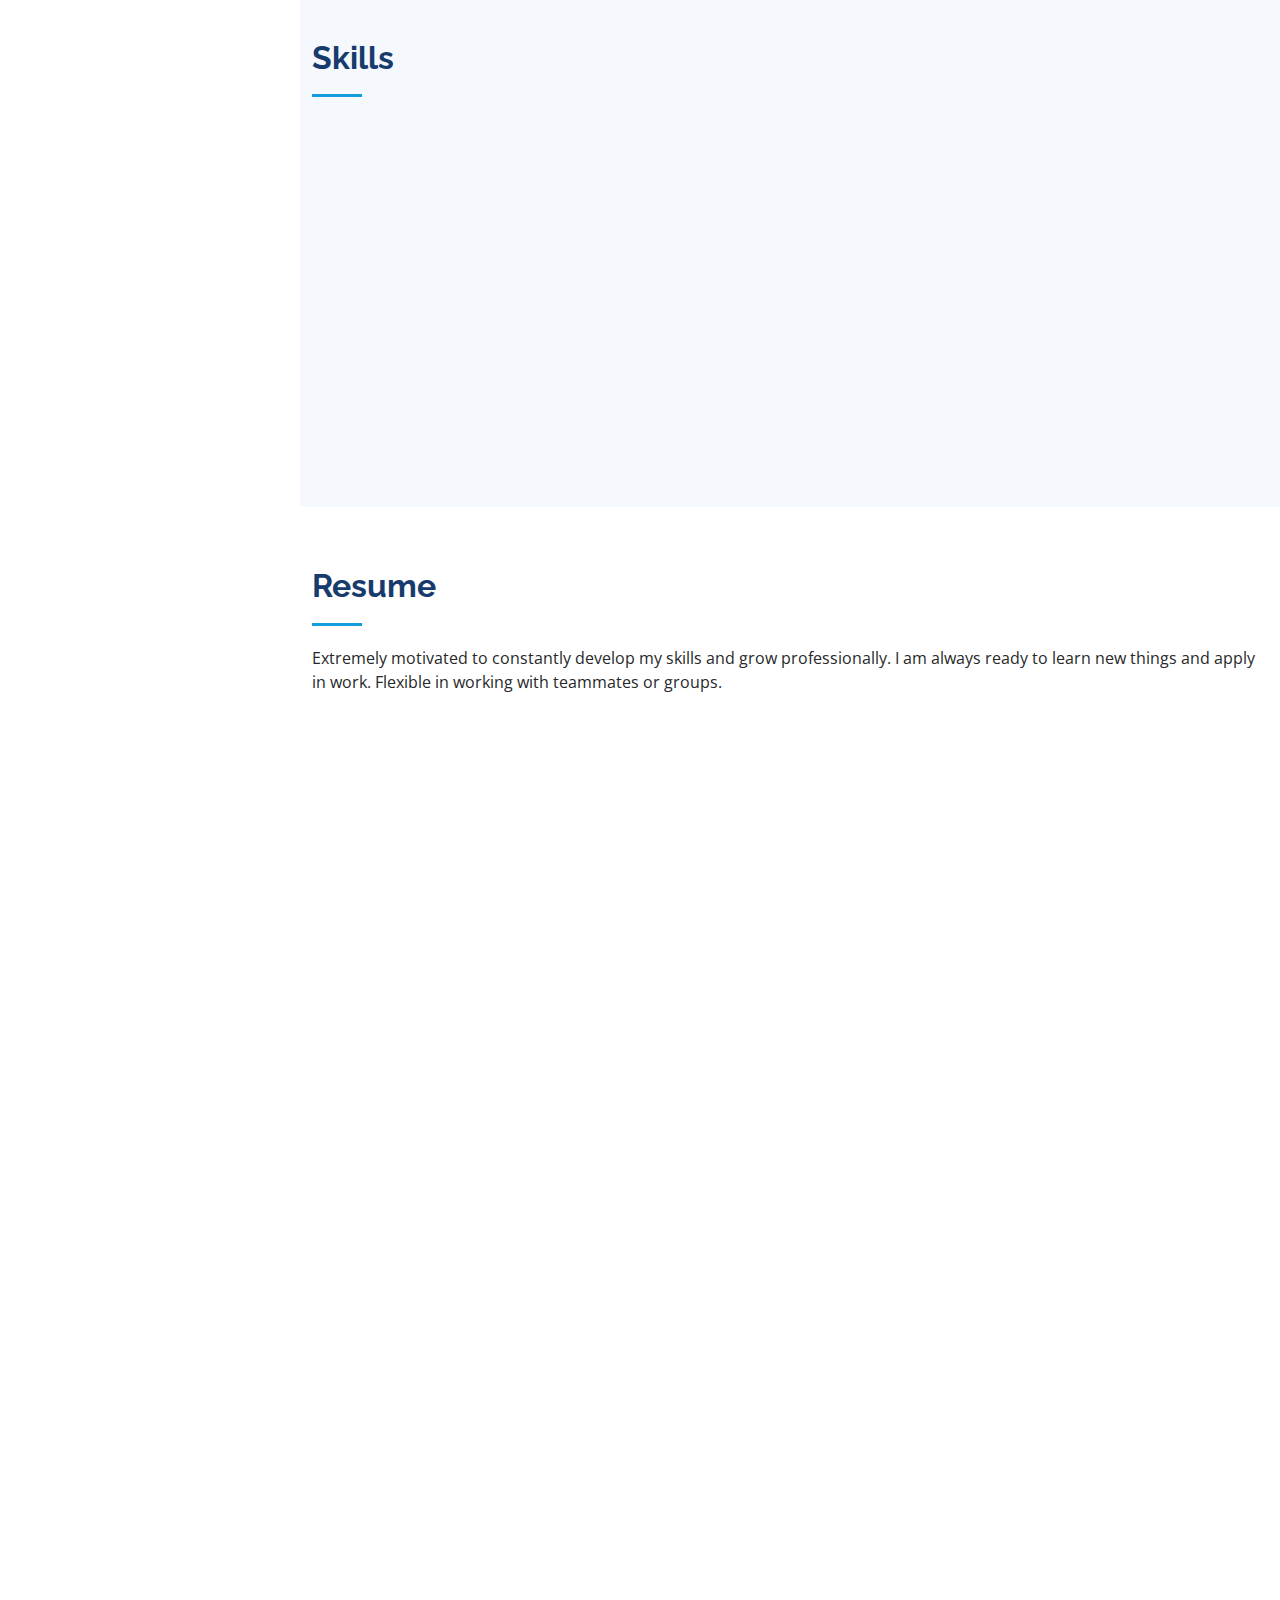
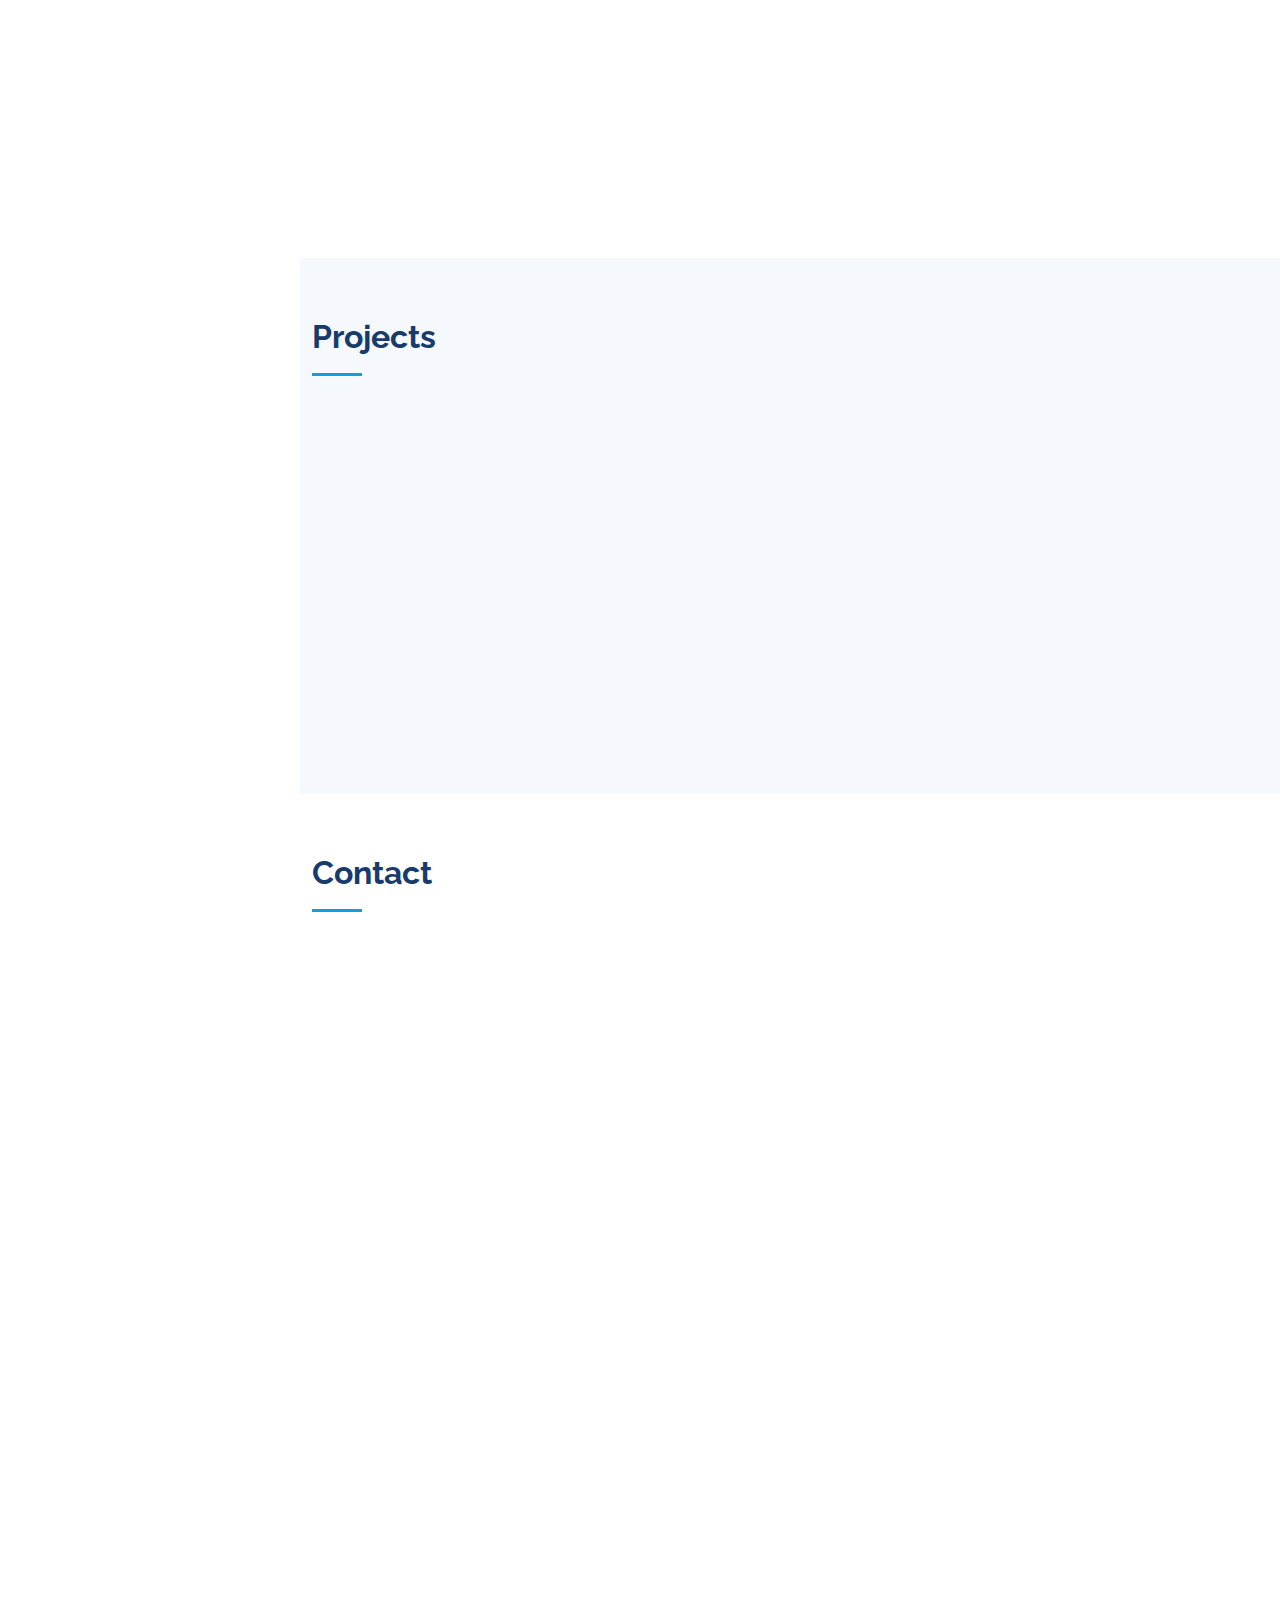
==== commit 88ef13c4: "Update index.html" ====
--- a/index.html
+++ b/index.html
@@ -144,7 +144,7 @@
           <div class="col-lg-6" data-aos="fade-up">
 
             <div class="progress">
-              <span class="skill">HTML & CSS<i class="val">95%</i></span>
+              <span class="skill">HTML & CSS & BOOTSTRAP<i class="val">95%</i></span>
               <div class="progress-bar-wrap">
                 <div class="progress-bar" role="progressbar" aria-valuenow="95" aria-valuemin="0" aria-valuemax="100"></div>
               </div>
@@ -176,16 +176,30 @@
             </div>
 
             <div class="progress">
-              <span class="skill">Android <i class="val">60%</i></span>
+              <span class="skill">Android <i class="val">70%</i></span>
+              <div class="progress-bar-wrap">
+                <div class="progress-bar" role="progressbar" aria-valuenow="70" aria-valuemin="0" aria-valuemax="100"></div>
+              </div>
+            </div>
+
+            <div class="progress">
+              <span class="skill">.Net <i class="val">55%</i></span>
+              <div class="progress-bar-wrap">
+                <div class="progress-bar" role="progressbar" aria-valuenow="55" aria-valuemin="0" aria-valuemax="100"></div>
+              </div>
+            </div>
+            
+            <div class="progress">
+              <span class="skill">JAVA <i class="val">50%</i></span>
+              <div class="progress-bar-wrap">
+                <div class="progress-bar" role="progressbar" aria-valuenow="50" aria-valuemin="0" aria-valuemax="100"></div>
+              </div>
+            </div>
+            
+            <div class="progress">
+              <span class="skill">PYTHON <i class="val">60%</i></span>
               <div class="progress-bar-wrap">
                 <div class="progress-bar" role="progressbar" aria-valuenow="60" aria-valuemin="0" aria-valuemax="100"></div>
-              </div>
-            </div>
-
-            <div class="progress">
-              <span class="skill">.Net <i class="val">55%</i></span>
-              <div class="progress-bar-wrap">
-                <div class="progress-bar" role="progressbar" aria-valuenow="55" aria-valuemin="0" aria-valuemax="100"></div>
               </div>
             </div>
 
@@ -443,4 +457,4 @@
 
 </body>
 
-</html>+</html>
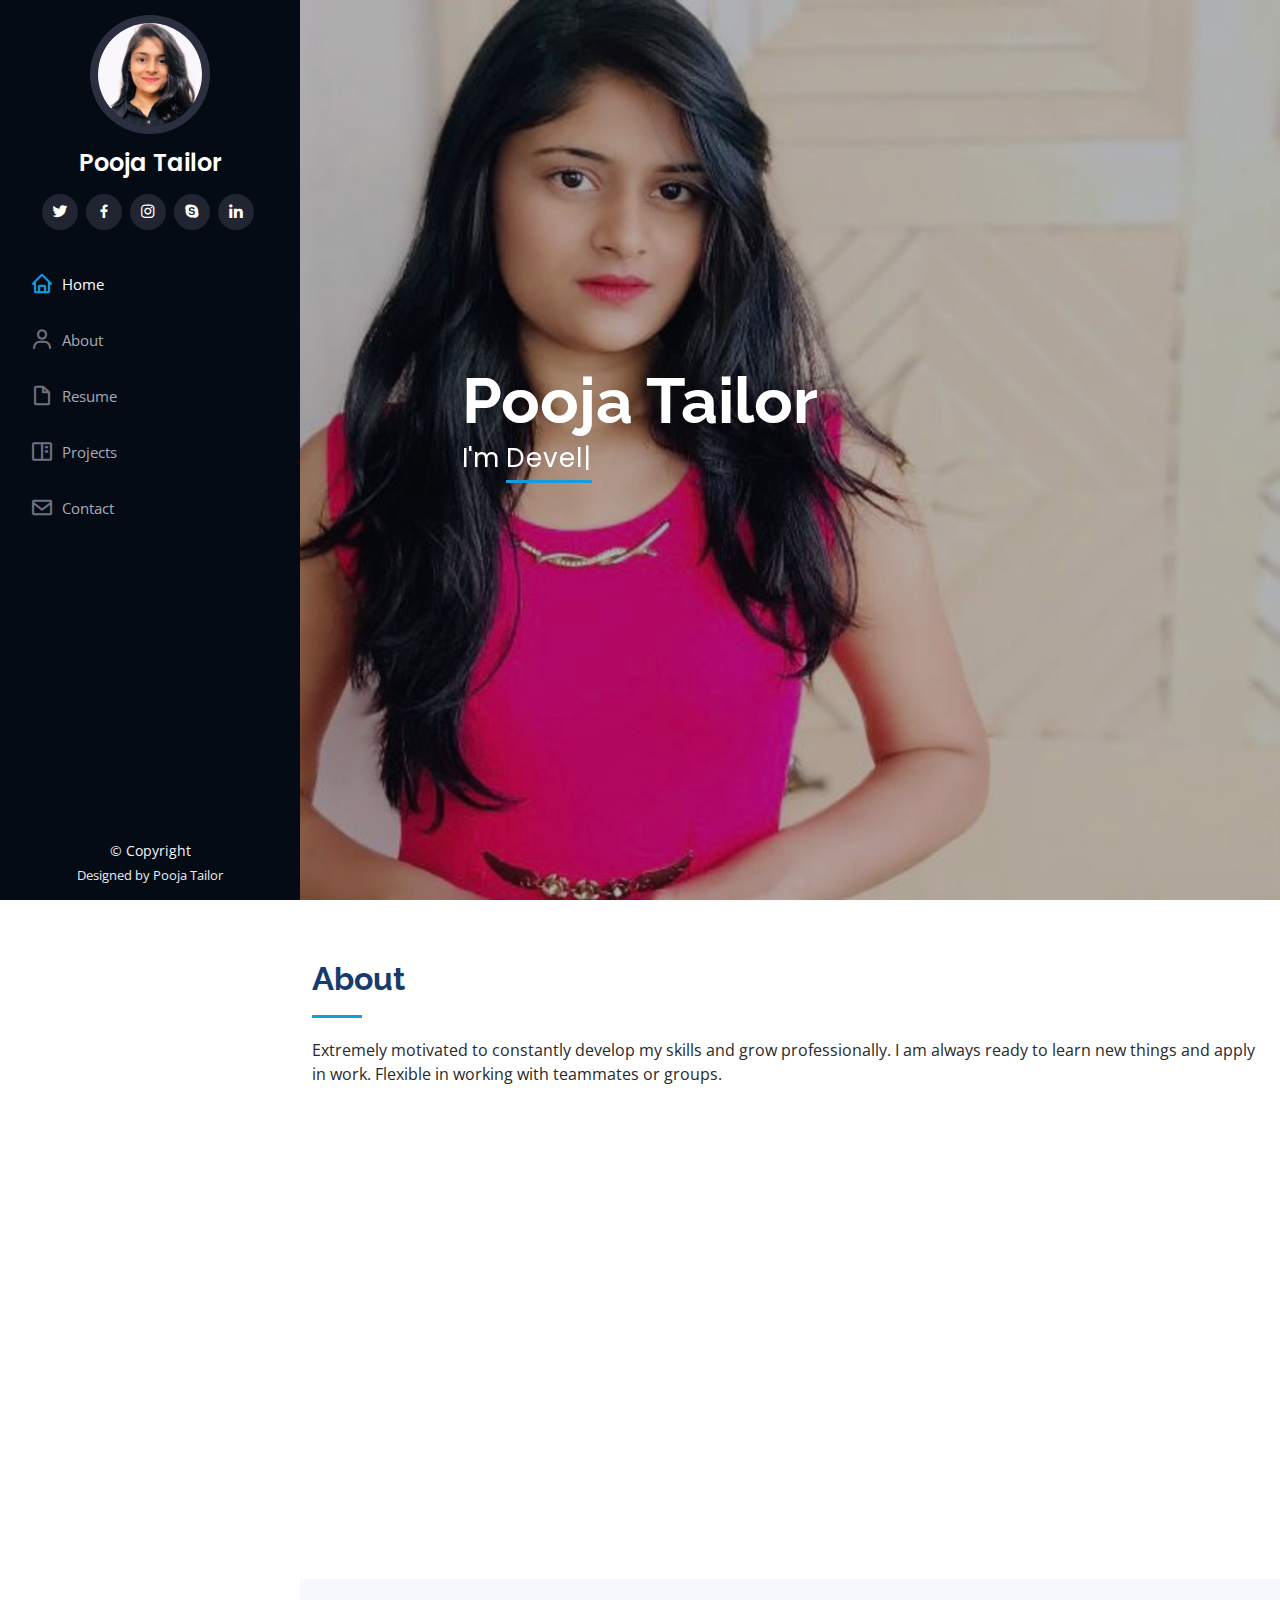
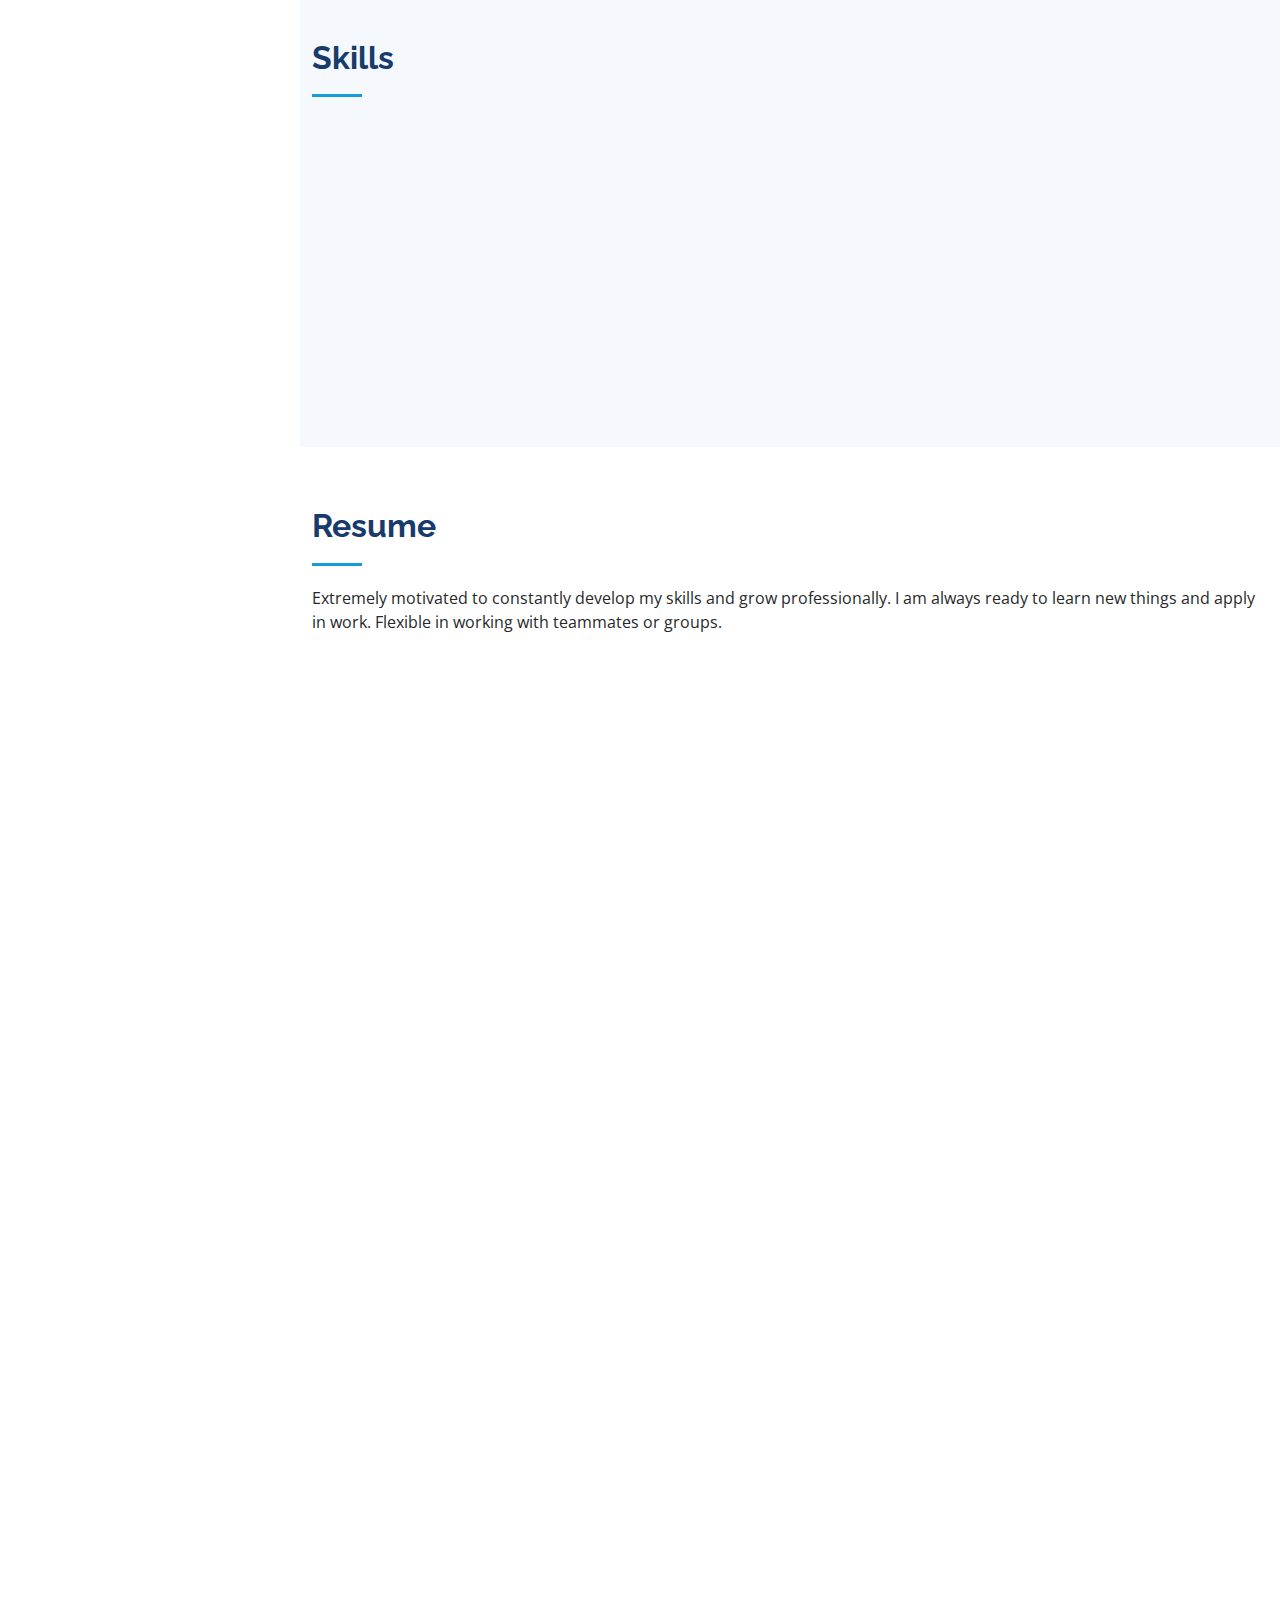
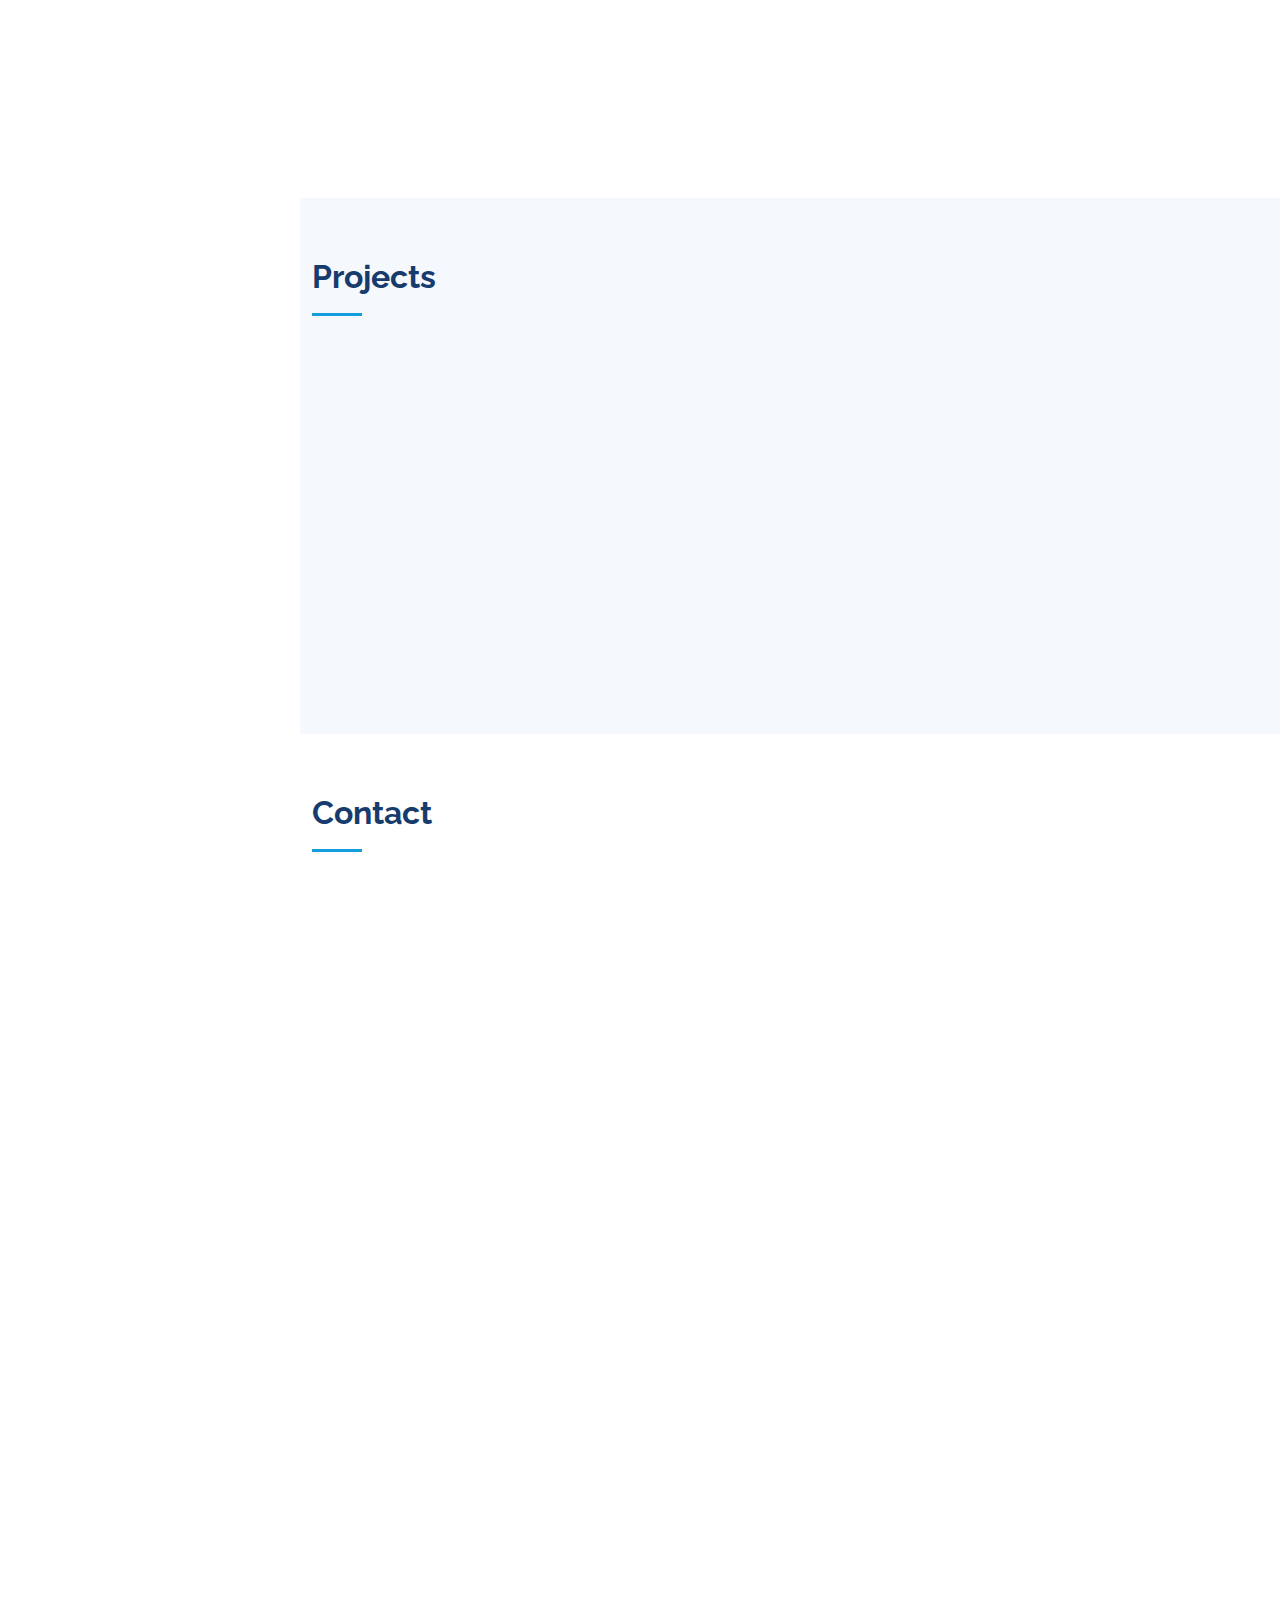
==== commit d98a10ec: "Update index.html" ====
--- a/index.html
+++ b/index.html
@@ -163,6 +163,13 @@
                 <div class="progress-bar" role="progressbar" aria-valuenow="85" aria-valuemin="0" aria-valuemax="100"></div>
               </div>
             </div>
+            
+             <div class="progress">
+              <span class="skill">PYTHON <i class="val">60%</i></span>
+              <div class="progress-bar-wrap">
+                <div class="progress-bar" role="progressbar" aria-valuenow="60" aria-valuemin="0" aria-valuemax="100"></div>
+              </div>
+            </div>
 
           </div>
 
@@ -196,12 +203,7 @@
               </div>
             </div>
             
-            <div class="progress">
-              <span class="skill">PYTHON <i class="val">60%</i></span>
-              <div class="progress-bar-wrap">
-                <div class="progress-bar" role="progressbar" aria-valuenow="60" aria-valuemin="0" aria-valuemax="100"></div>
-              </div>
-            </div>
+           
 
           </div>
 
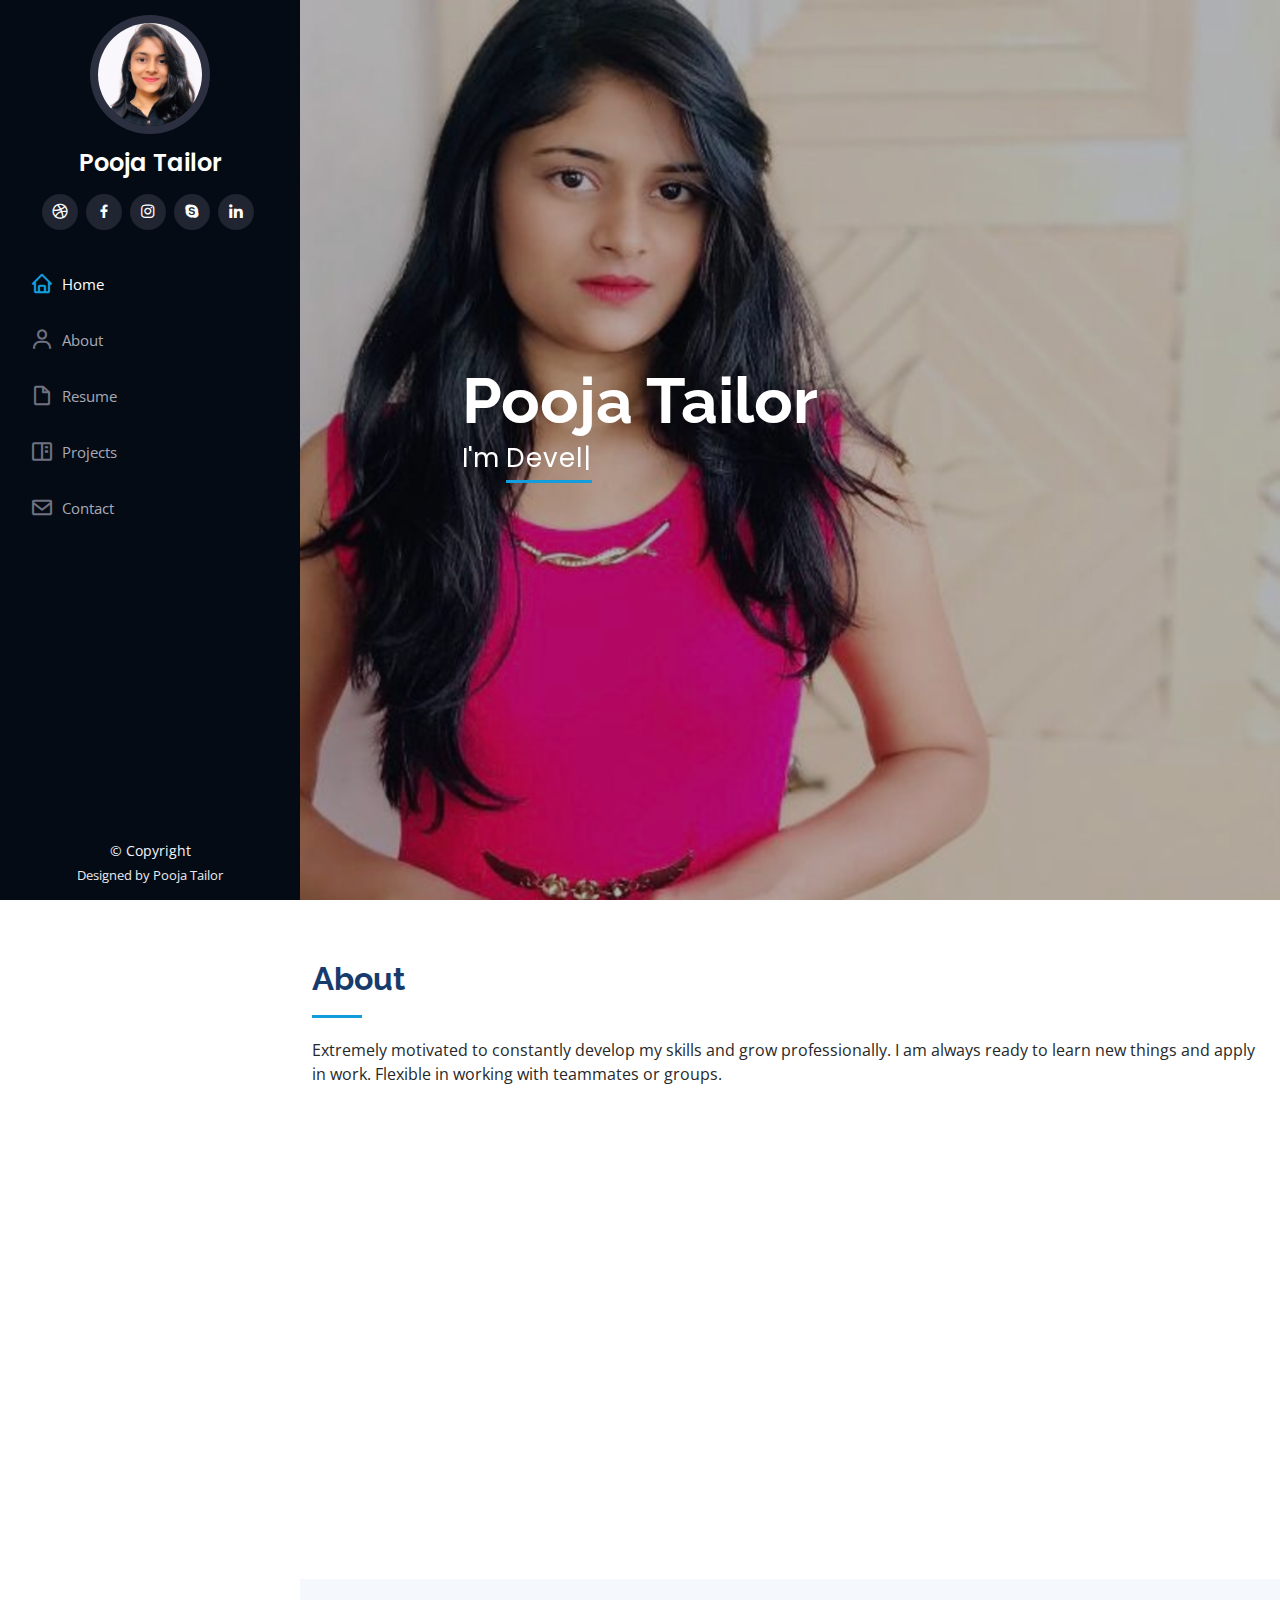
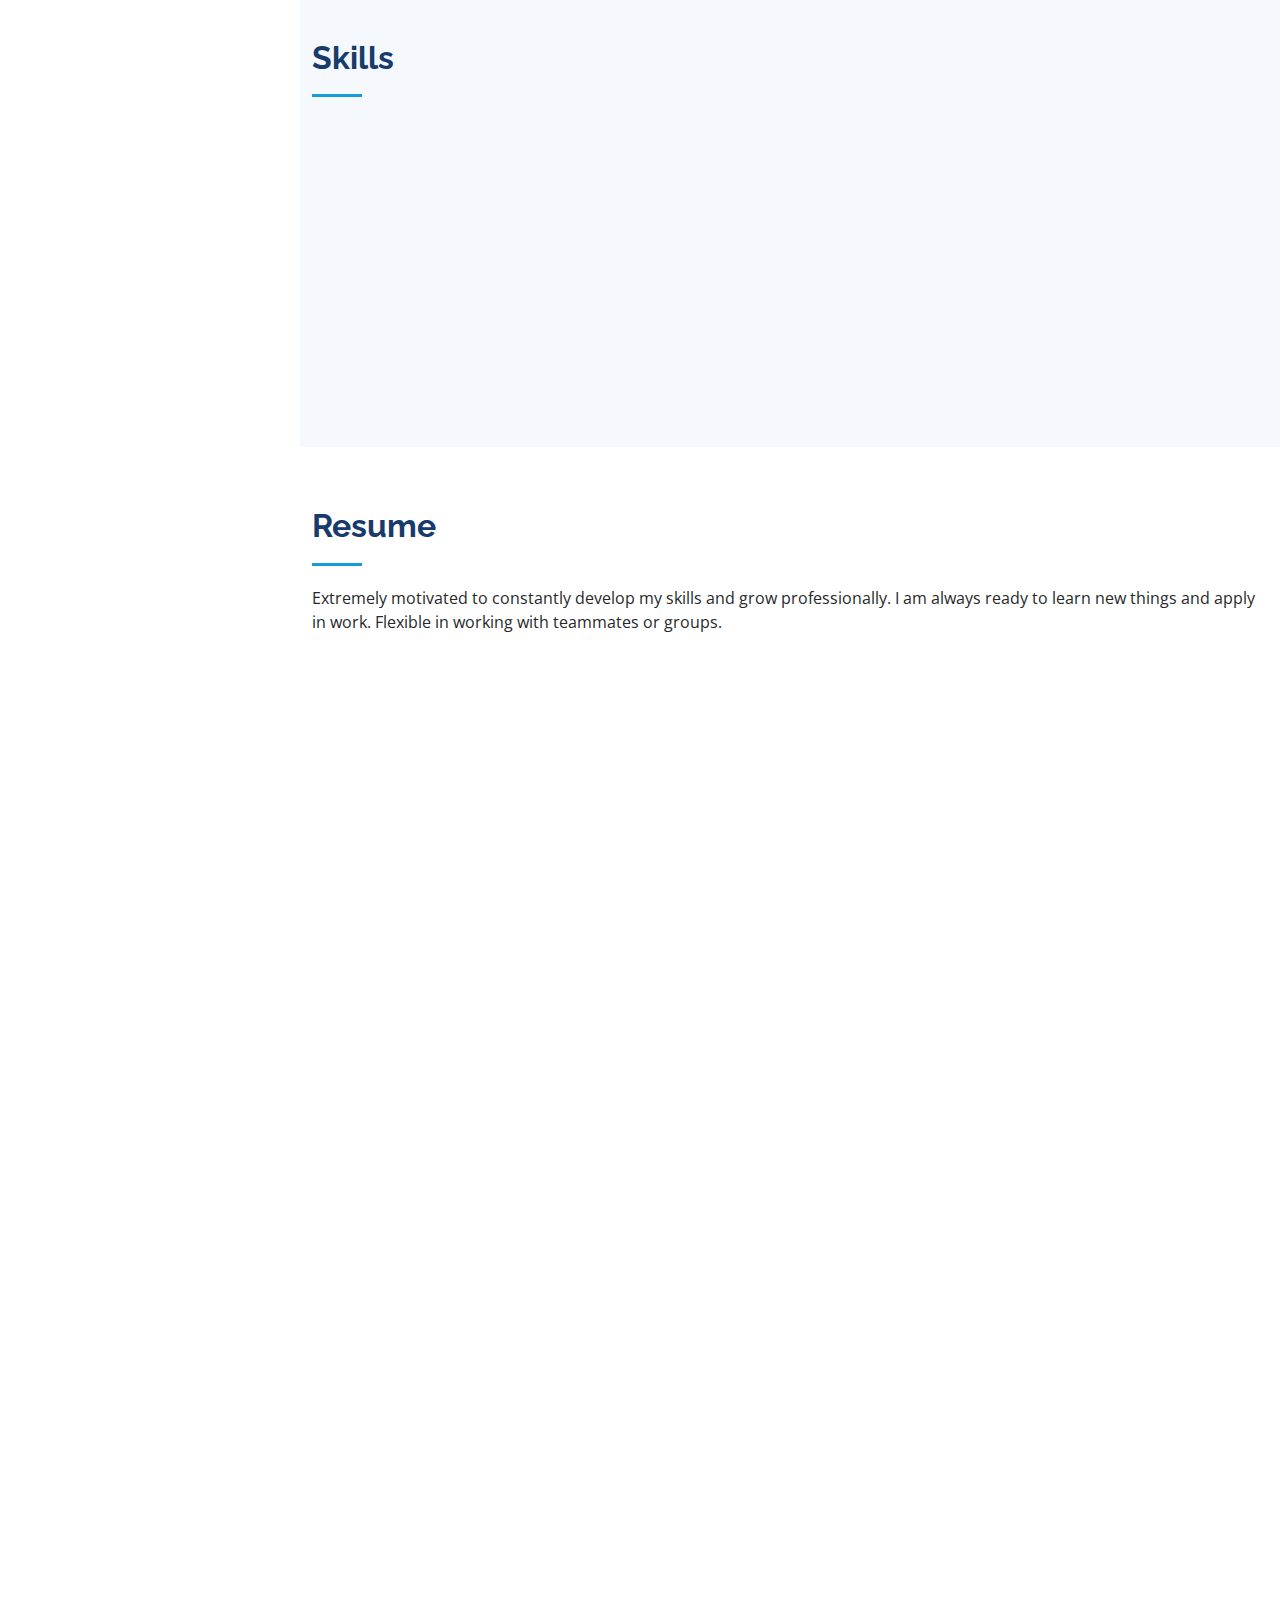
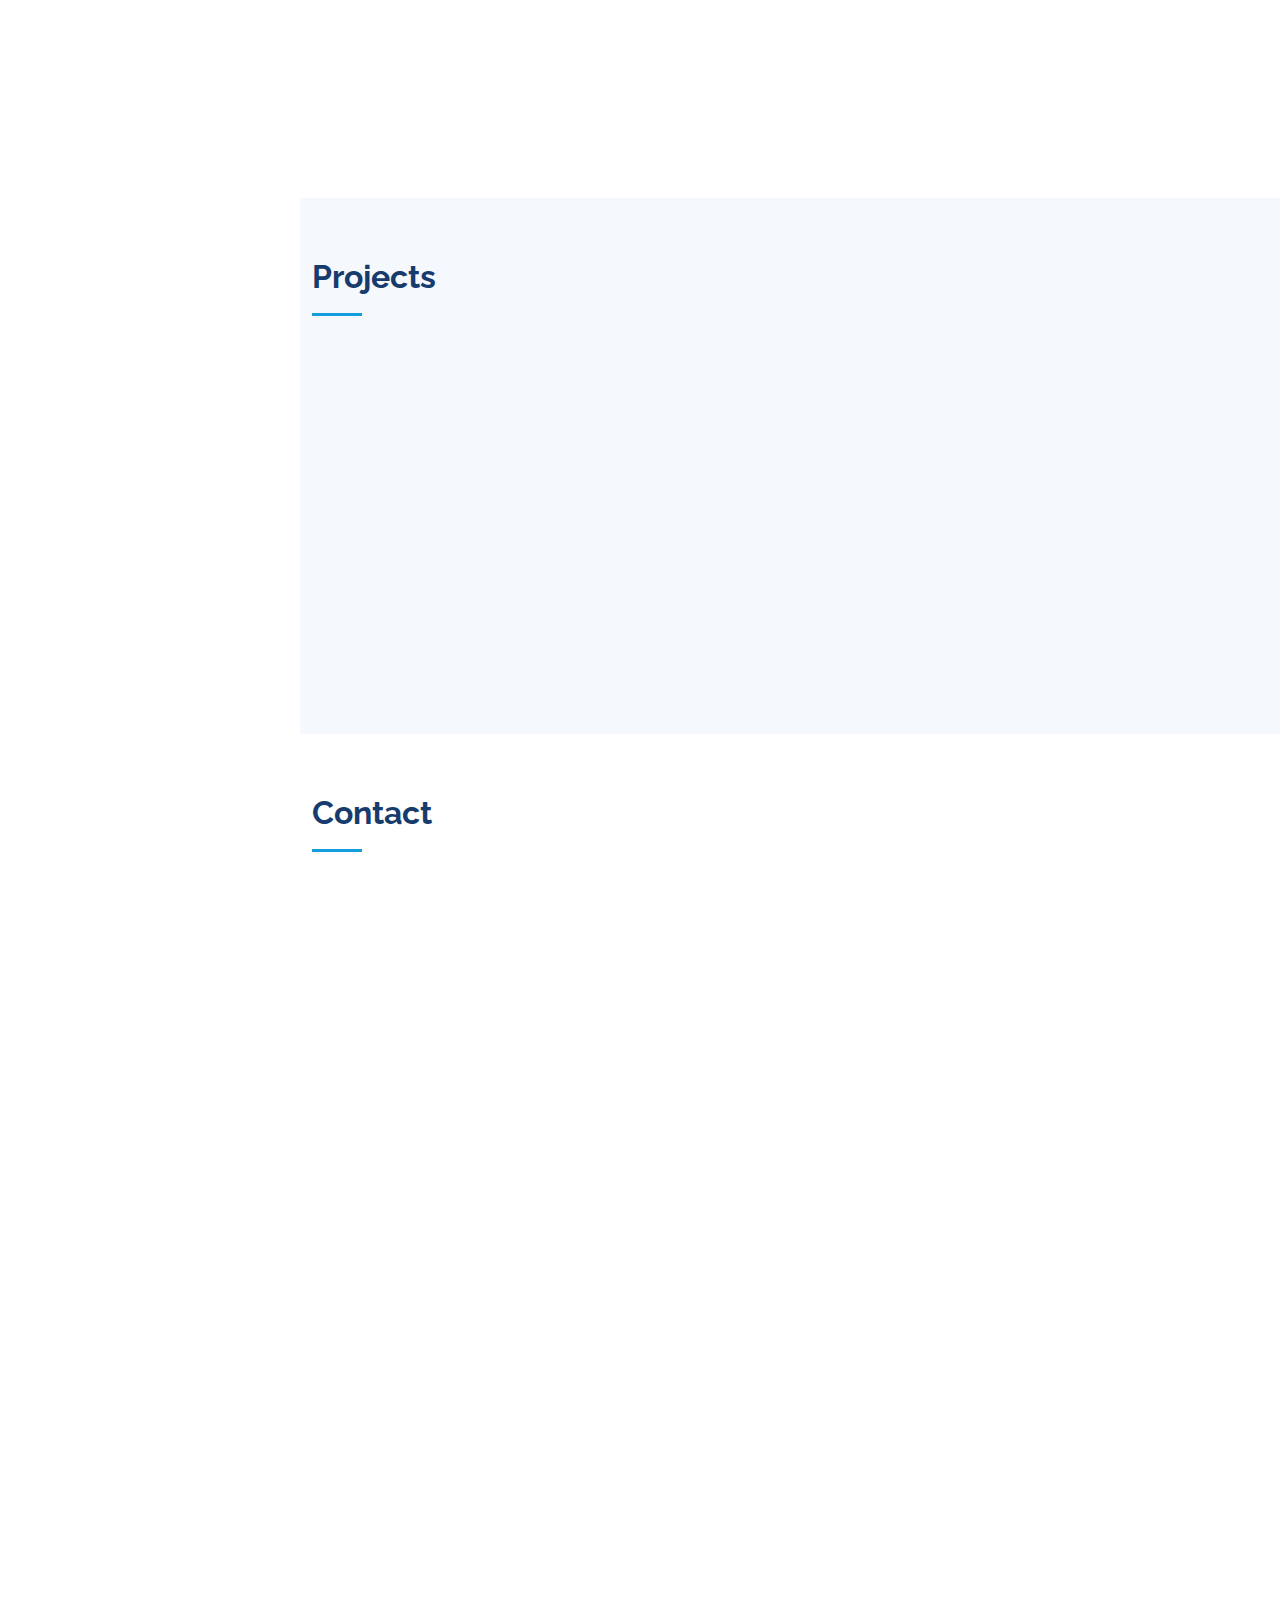
==== commit b5462934: "Update index.html" ====
--- a/index.html
+++ b/index.html
@@ -48,11 +48,11 @@
         <img src="assets/img/abc.jpeg" alt="" class="img-fluid rounded-circle" height="200">
         <h1 class="text-light"><a href="index.html">Pooja Tailor</a></h1>
         <div class="social-links mt-3 text-center">
-          <a href="#" class="twitter"><i class="bx bxl-twitter"></i></a>
+          <a href="https://dribbble.com/pooja_tailor" class="twitter"><i class="bx bxl-dribbble"></i></a>
           <a href="#" class="facebook"><i class="bx bxl-facebook"></i></a>
-          <a href="#" class="instagram"><i class="bx bxl-instagram"></i></a>
+          <a href="https://www.instagram.com/_tailorpooja_25/" class="instagram"><i class="bx bxl-instagram"></i></a>
           <a href="#" class="google-plus"><i class="bx bxl-skype"></i></a>
-          <a href="#" class="linkedin"><i class="bx bxl-linkedin"></i></a>
+          <a href="http://www.linkedin.com/in/pooja-tailor-718b4a210/" class="linkedin"><i class="bx bxl-linkedin"></i></a>
         </div>
       </div>
 
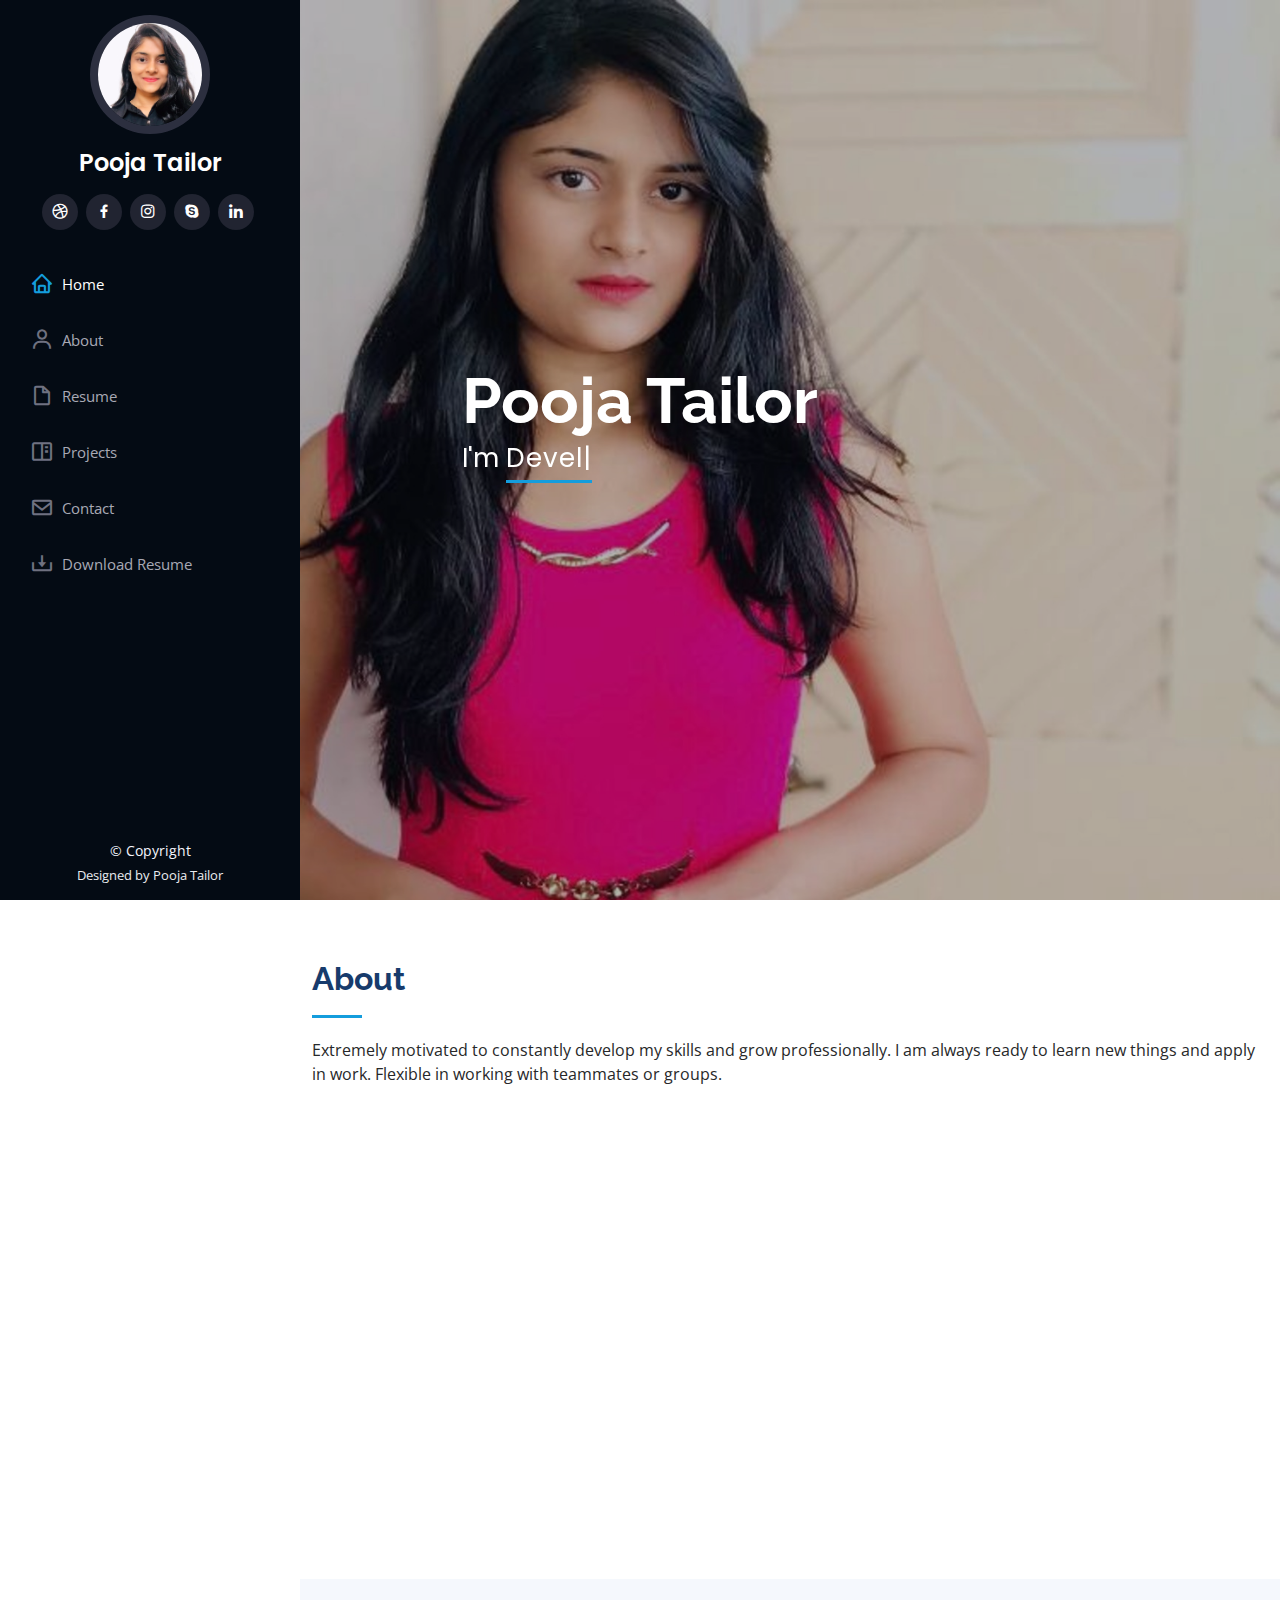
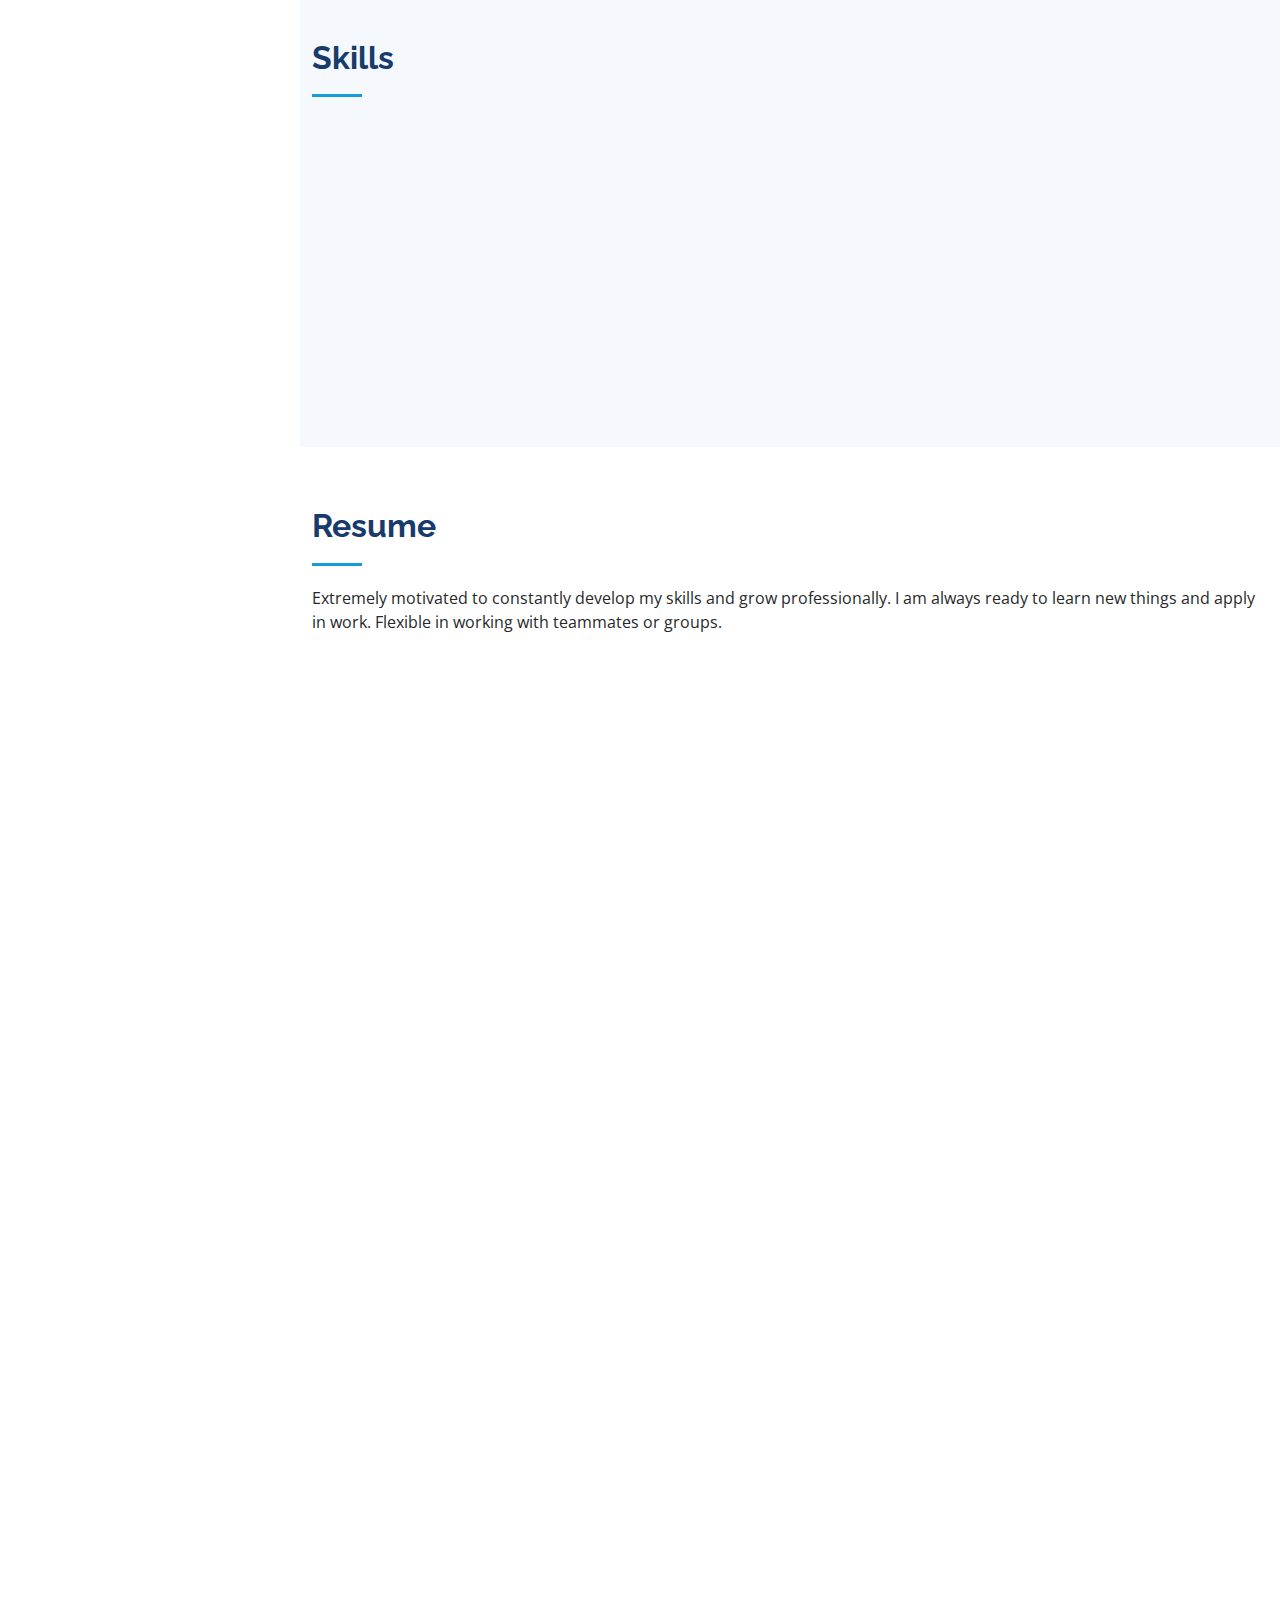
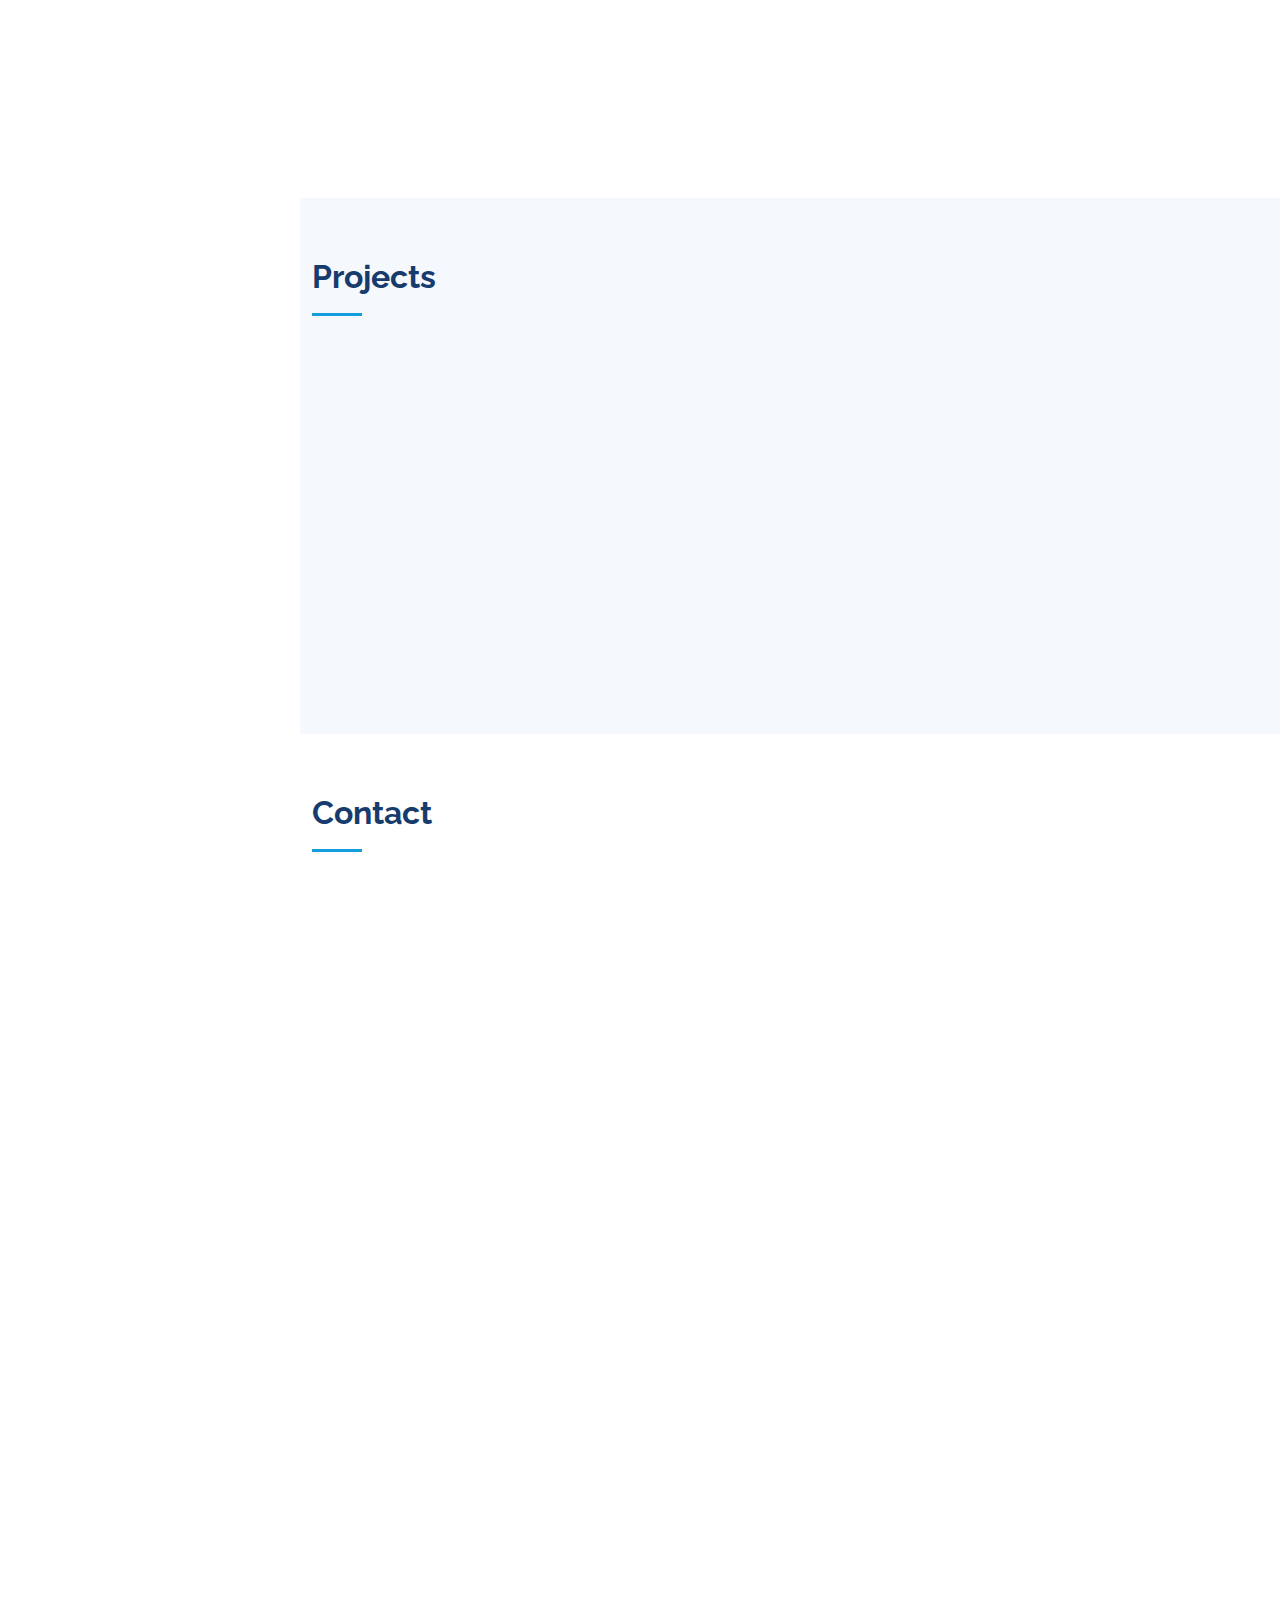
==== commit 29265c37: "Update index.html" ====
--- a/index.html
+++ b/index.html
@@ -51,7 +51,7 @@
           <a href="https://dribbble.com/pooja_tailor" class="twitter"><i class="bx bxl-dribbble"></i></a>
           <a href="#" class="facebook"><i class="bx bxl-facebook"></i></a>
           <a href="https://www.instagram.com/_tailorpooja_25/" class="instagram"><i class="bx bxl-instagram"></i></a>
-          <a href="#" class="google-plus"><i class="bx bxl-skype"></i></a>
+          <a href="skype:live:.cid.a49aaf1d035870a4?chat" class="google-plus"><i class="bx bxl-skype"></i></a>
           <a href="http://www.linkedin.com/in/pooja-tailor-718b4a210/" class="linkedin"><i class="bx bxl-linkedin"></i></a>
         </div>
       </div>
@@ -62,8 +62,10 @@
           <li><a href="#about" class="nav-link scrollto"><i class="bx bx-user"></i> <span>About</span></a></li>
           <li><a href="#resume" class="nav-link scrollto"><i class="bx bx-file-blank"></i> <span>Resume</span></a></li>
           <li><a href="#portfolio" class="nav-link scrollto"><i class="bx bx-book-content"></i> <span>Projects</span></a></li>
+          
+          <li><a href="#contact" class="nav-link scrollto"><i class="bx bx-envelope"></i> <span>Contact</span></a></li>
+          <li><a href="Pooja Resume (2).pdf" download class="nav-link scrollto"><i class="bx bx-download"></i> <span>Download Resume</span></a></li>
          
-          <li><a href="#contact" class="nav-link scrollto"><i class="bx bx-envelope"></i> <span>Contact</span></a></li>
         </ul>
       </nav><!-- .nav-menu -->
     </div>
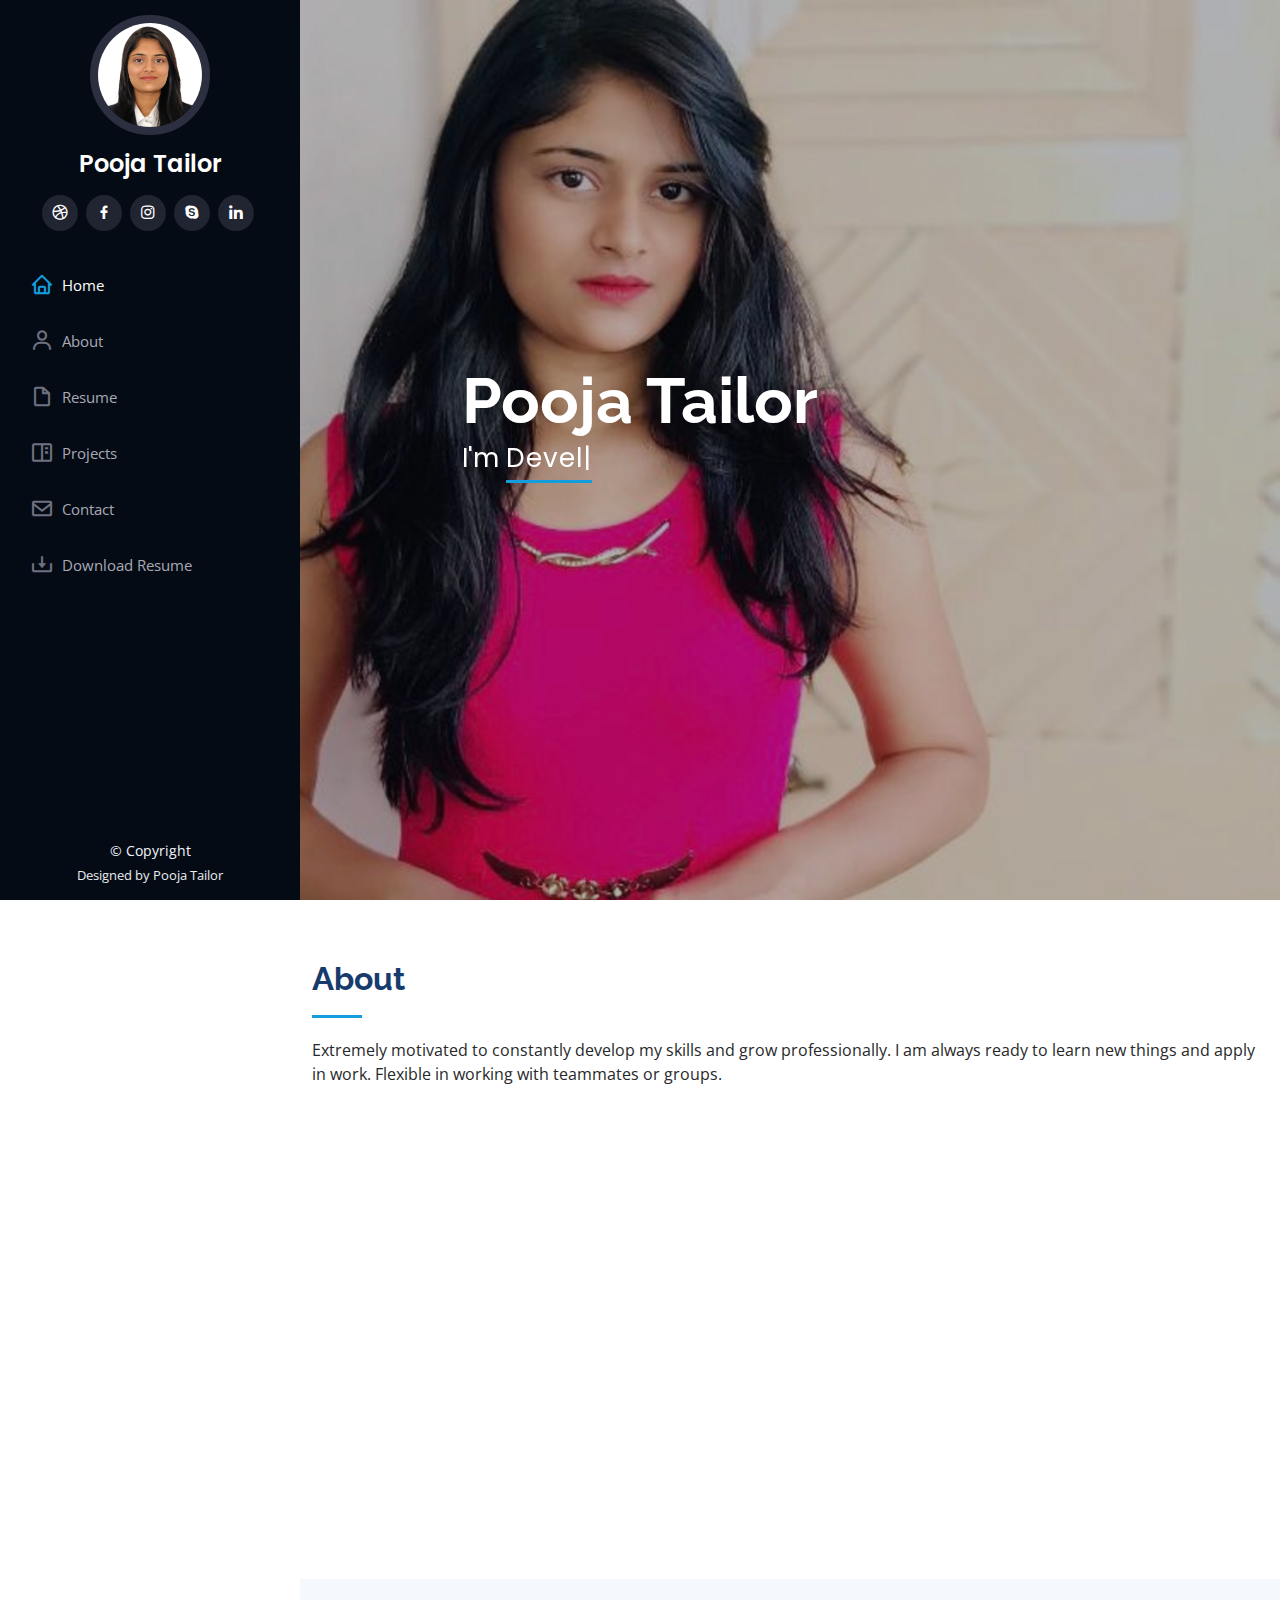
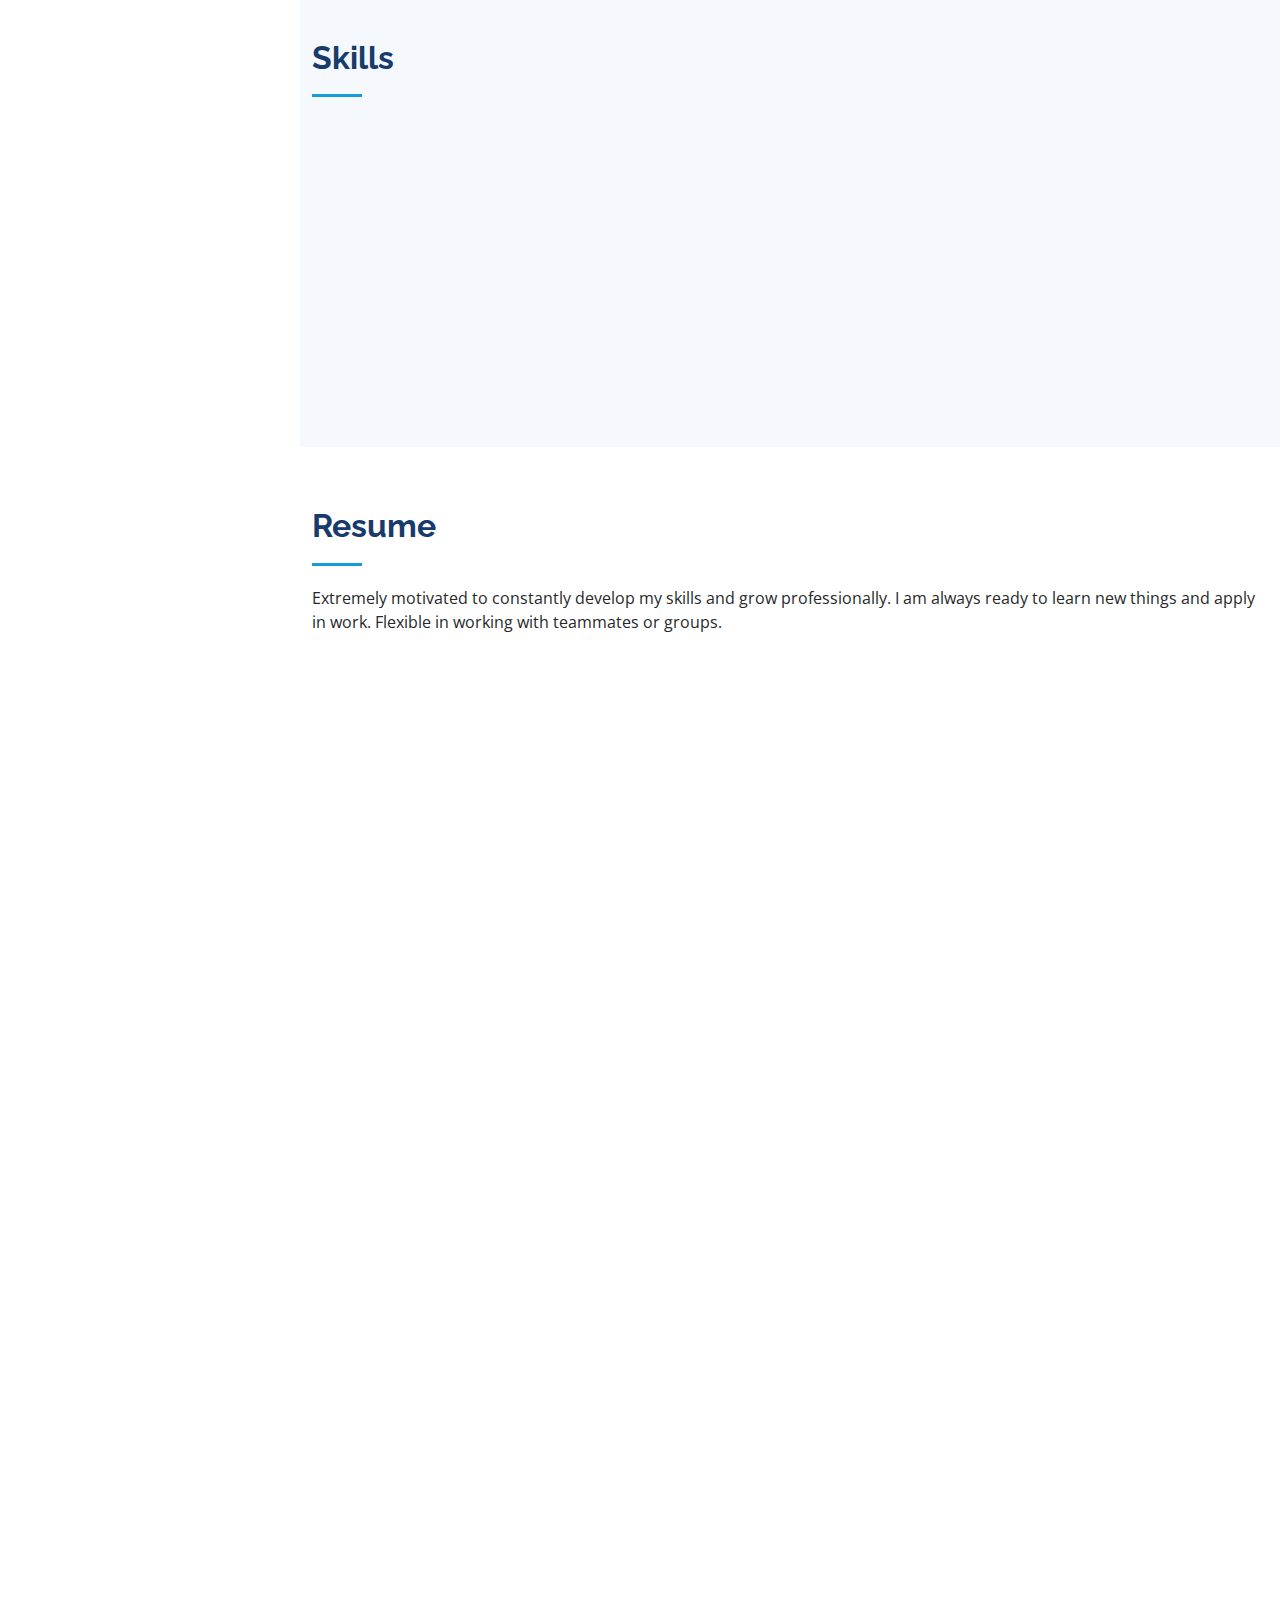
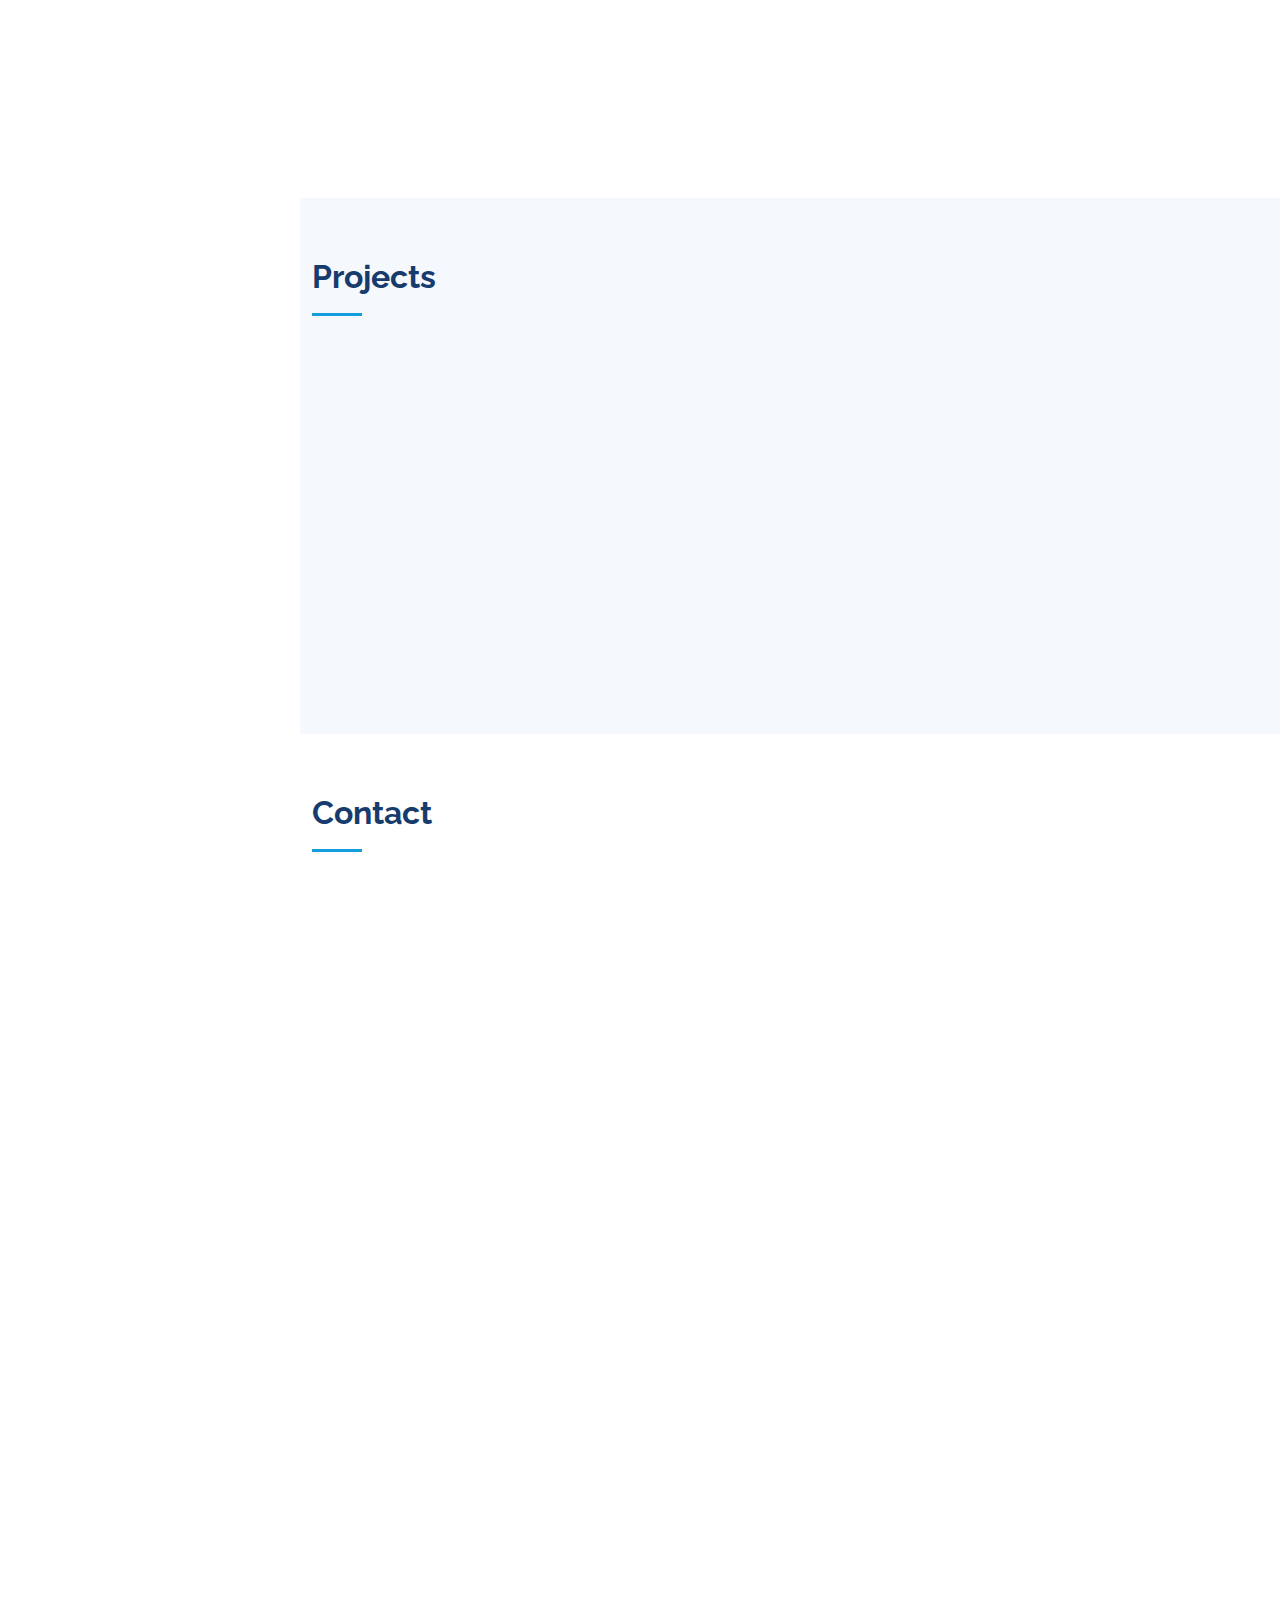
==== commit 3fa9d046: "Update index.html" ====
--- a/index.html
+++ b/index.html
@@ -75,7 +75,7 @@
   <section id="hero" class="d-flex flex-column justify-content-center align-items-center">
     <div class="hero-container" data-aos="fade-in">
       <h1>Pooja Tailor</h1>
-      <p>I'm <span class="typed" data-typed-items="Developer,Photographer,Dancer"></span></p>
+      <p>I'm <span class="typed" data-typed-items="Developer,Photographer,Self-Learner"></span></p>
     </div>
   </section><!-- End Hero -->
 
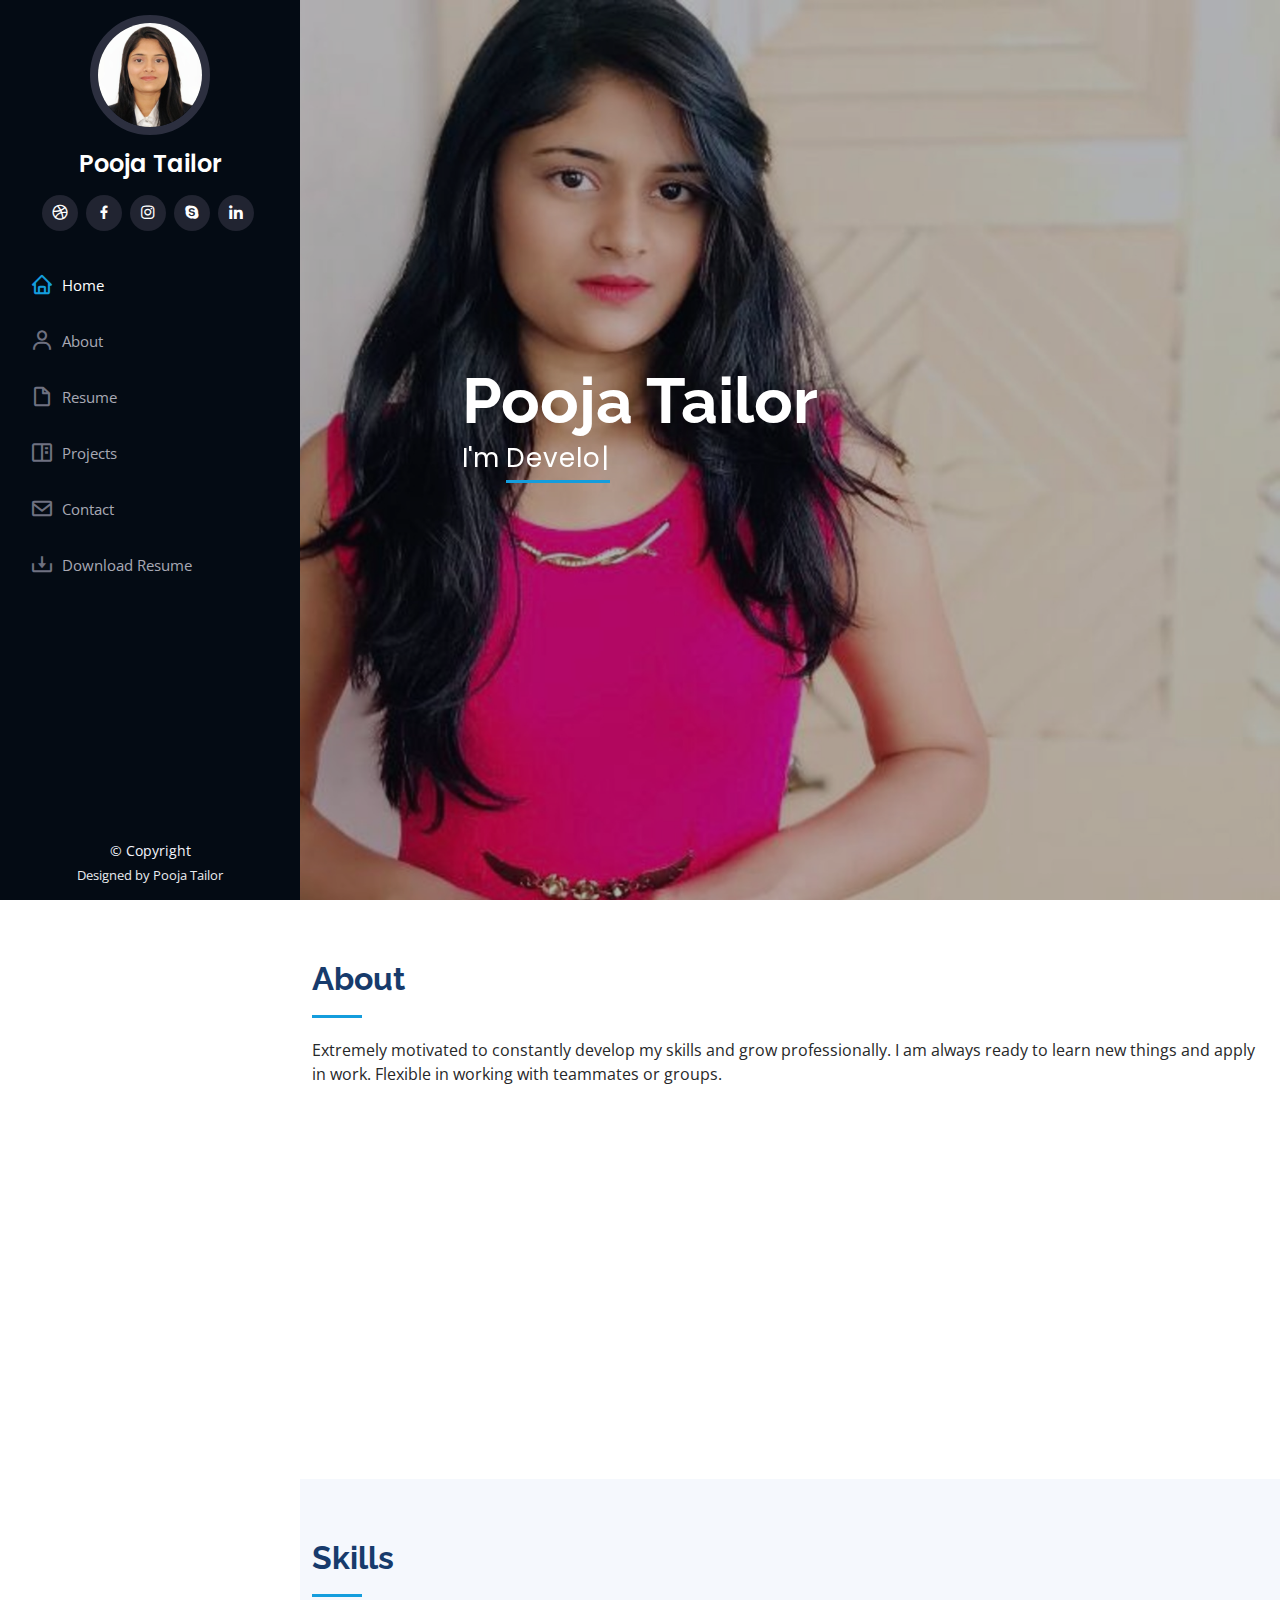
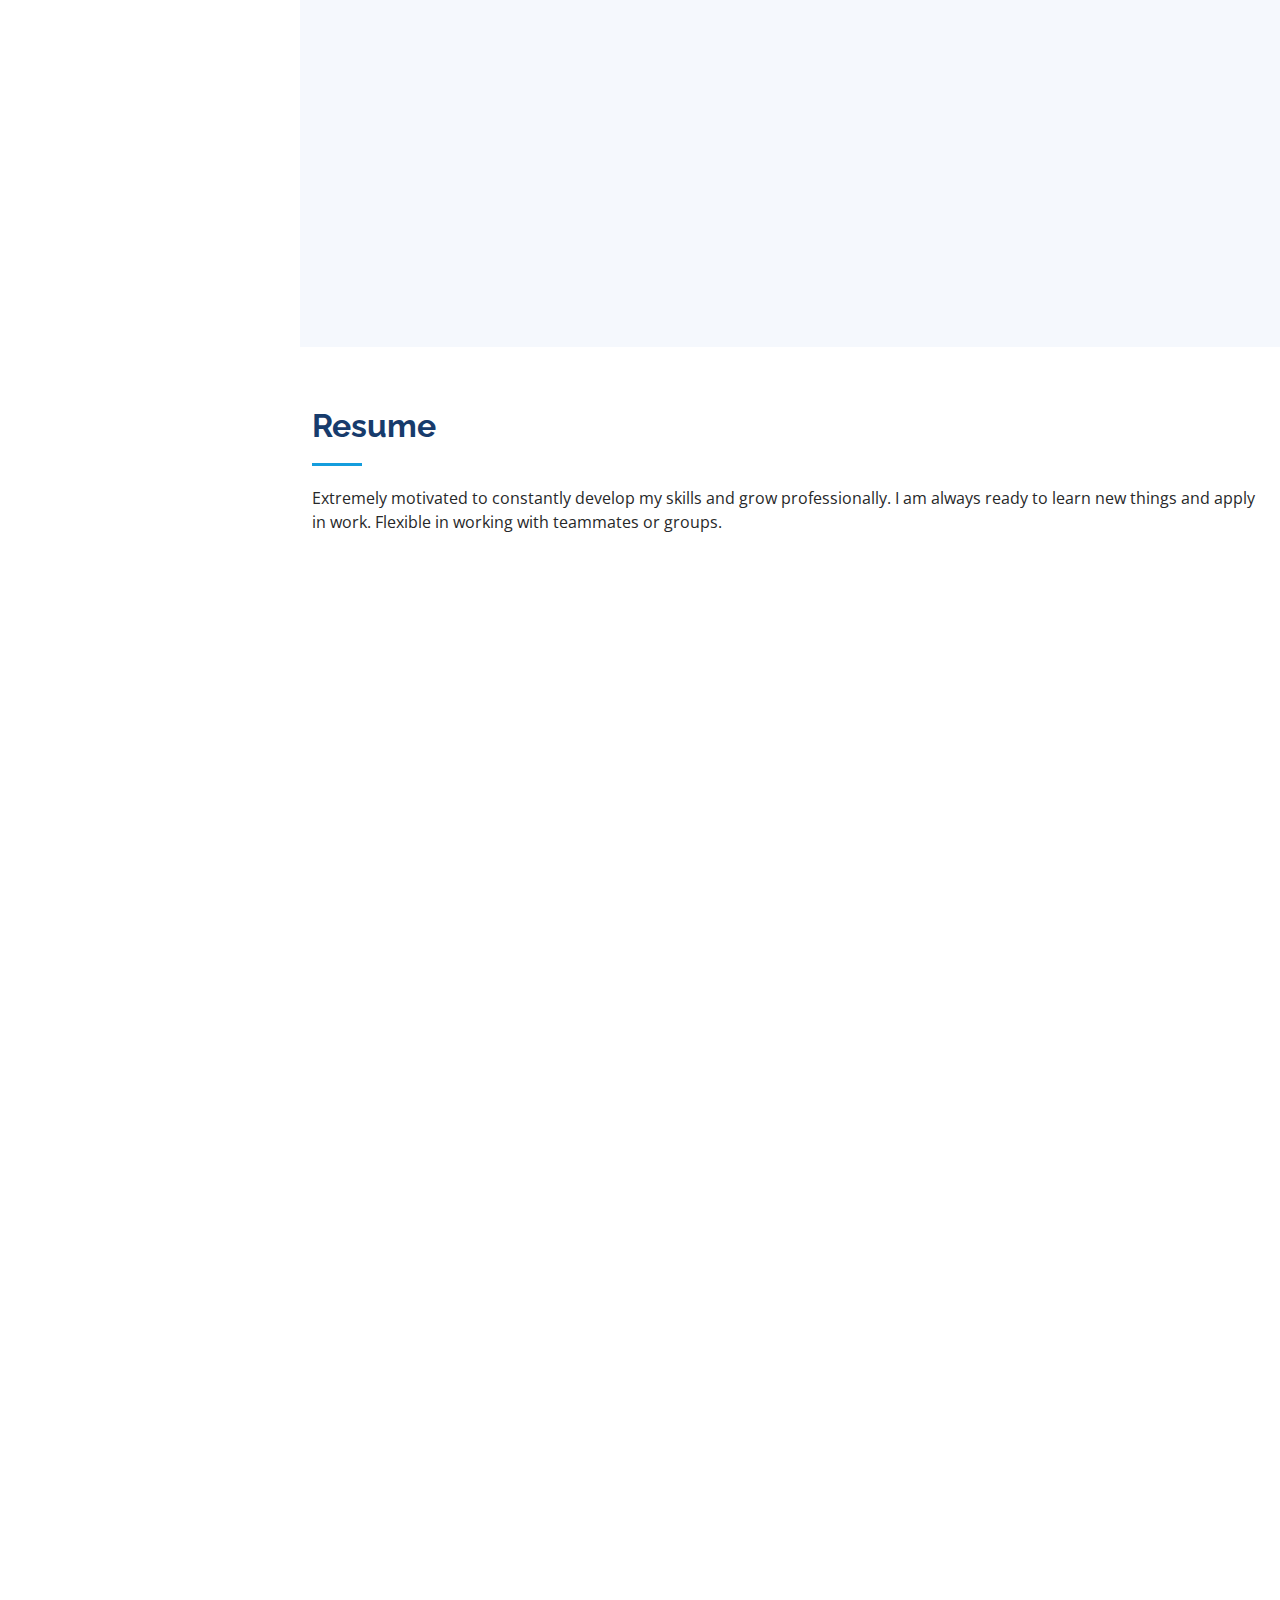
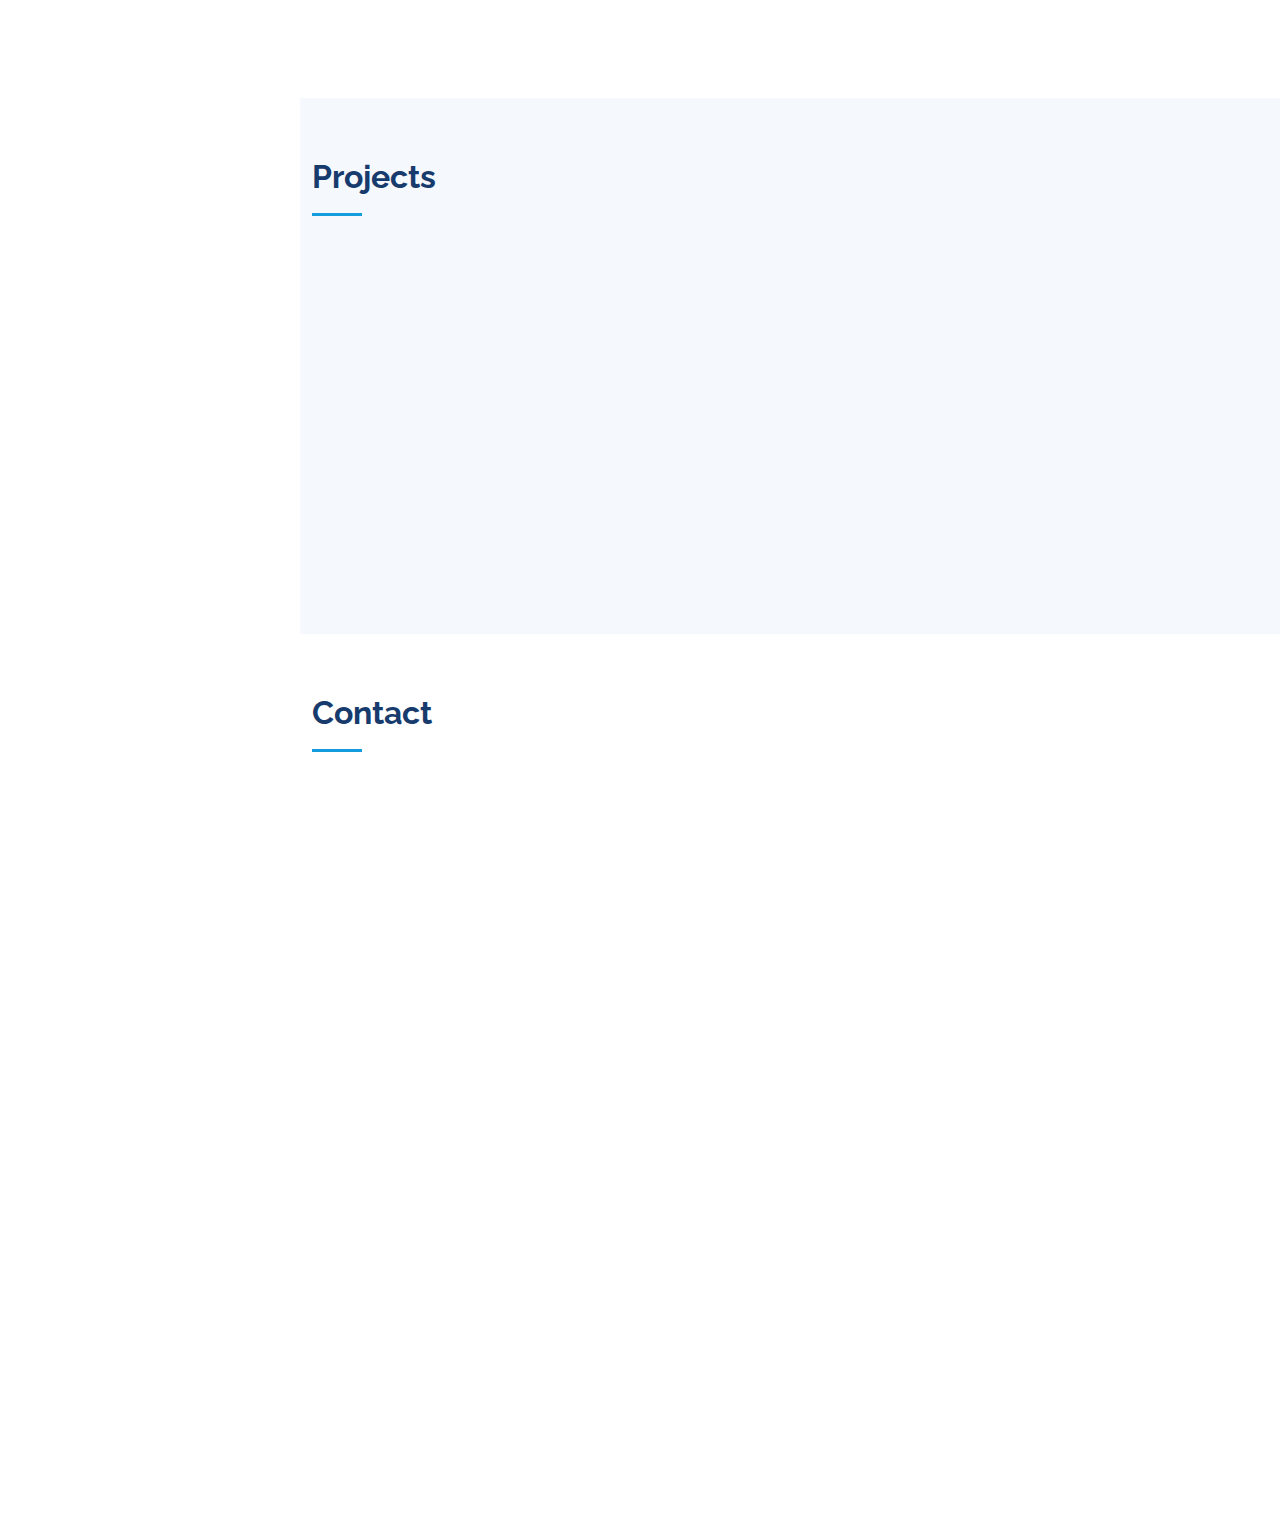
==== commit 33ac568f: "Update index.html" ====
--- a/index.html
+++ b/index.html
@@ -106,7 +106,7 @@
               <div class="col-lg-6">
                 <ul>
                   <li><i class="bi bi-chevron-right"></i> <strong>Birthday:</strong> <span>25 May 1999</span></li>
-                  <li><i class="bi bi-chevron-right"></i> <strong>Website:</strong> <span>www.example.com</span></li>
+                  <li><i class="bi bi-chevron-right"></i> <strong>Website:</strong> <span>poojatailor25.github.io/portfolio/</span></li>
                   <li><i class="bi bi-chevron-right"></i> <strong>Phone:</strong> <span>+91 82000 67175</span></li>
                   <li><i class="bi bi-chevron-right"></i> <strong>City:</strong> <span>Navsari, Gujarat</span></li>
                 </ul>
